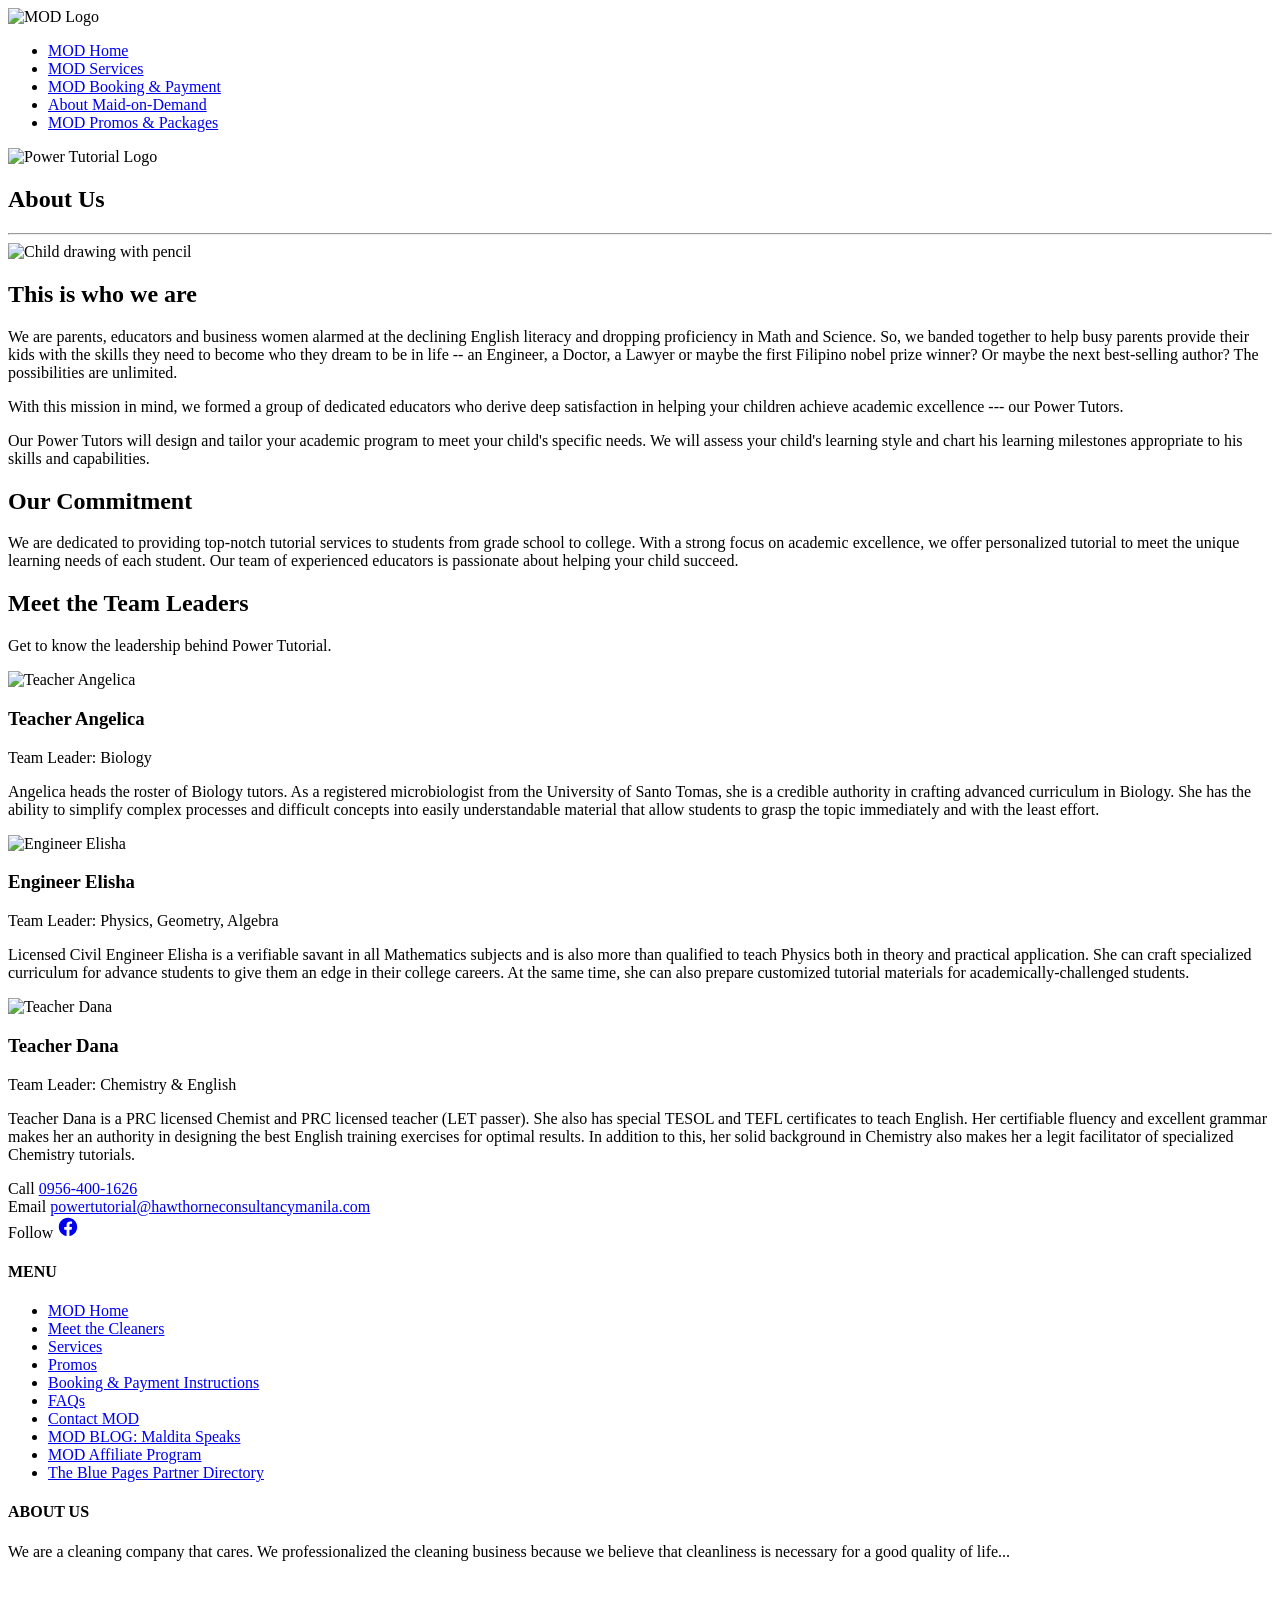
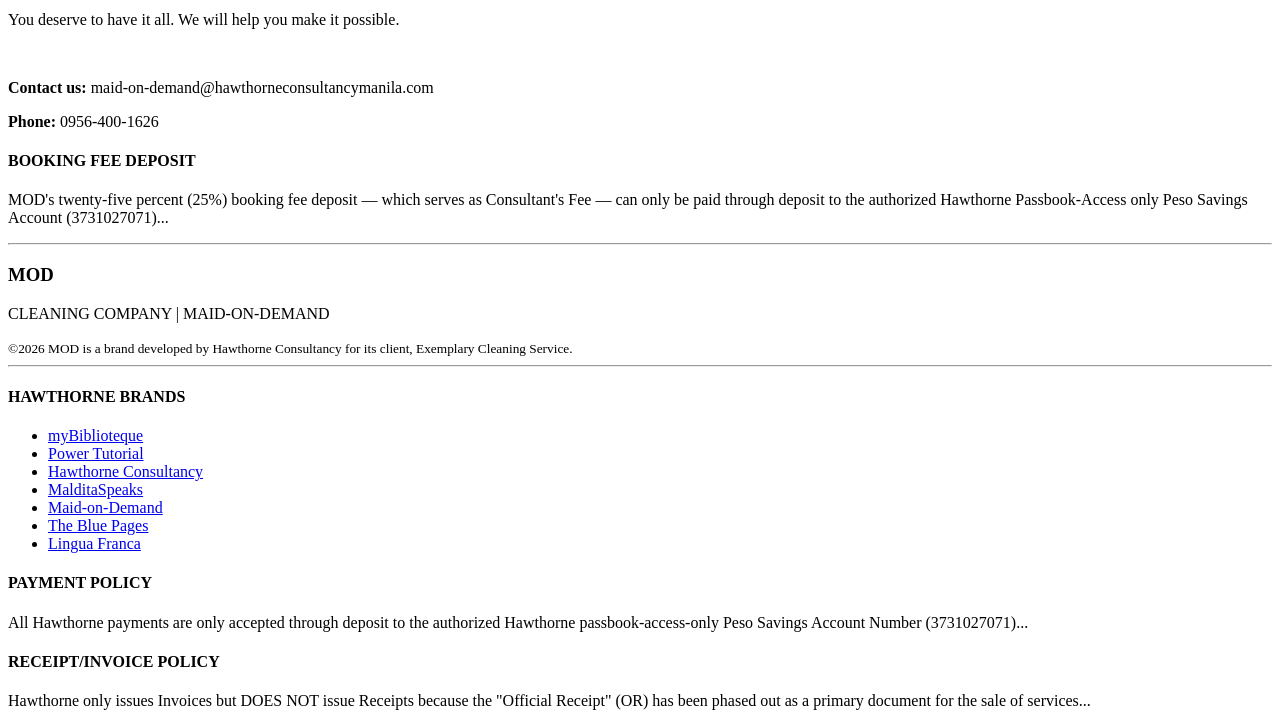
==== about.html @ 15e70e16 "Add files via upload" ====
<!DOCTYPE html>
<html lang="en">
<head>
    <meta charset="UTF-8">
    <meta name="viewport" content="width=device-width, initial-scale=1.0">
    <title>About Us - Power Tutorial</title>
    
    <!-- Link external stylesheet -->
    <link rel="stylesheet" href="styles.css">
</head>
<body>

    <!-- Header Placeholder -->
    <div id="header-placeholder"></div>

    <main class="main-content">

        <!-- ==========================================
             SECTION 1 (About1.jpg) - About Us & Our Commitment
        =========================================== -->
        <section class="section-about1">
            <div class="container">
                <!-- Small Logo Icon & Section Heading -->
                <div class="text-center header-brand">
                    <img src="images/small-logo-icon.png" alt="Power Tutorial Logo" class="brand-icon">
                    <h1 class="page-title text-teal">About Us</h1>
                    <hr class="divider-line">
                </div>

                <div class="flex-2-col about-intro">
                    <!-- Left Column: Image -->
                    <div class="about-img-wrap">
                        <img src="images/about-child-drawing.jpg" alt="Child drawing with pencil" class="img-responsive">
                    </div>

                    <!-- Right Column: Text Content -->
                    <div class="about-text-content">
                        <h2 class="sub-heading text-teal">This is who we are</h2>
                        <p class="body-text">
                            We are parents, educators and business women alarmed at the declining English literacy and dropping proficiency in Math and Science. So, we banded together to help busy parents provide their kids with the skills they need to become who they dream to be in life -- an Engineer, a Doctor, a Lawyer or maybe the first Filipino nobel prize winner? Or maybe the next best-selling author? The possibilities are unlimited.
                        </p>
                        <p class="body-text">
                            With this mission in mind, we formed a group of dedicated educators who derive deep satisfaction in helping your children achieve academic excellence --- our Power Tutors.
                        </p>
                        <p class="body-text">
                            Our Power Tutors will design and tailor your academic program to meet your child's specific needs. We will assess your child's learning style and chart his learning milestones appropriate to his skills and capabilities.
                        </p>

                        <h2 class="sub-heading text-teal mt-large">Our Commitment</h2>
                        <p class="body-text">
                            We are dedicated to providing top-notch tutorial services to students from grade school to college. With a strong focus on academic excellence, we offer personalized tutorial to meet the unique learning needs of each student. Our team of experienced educators is passionate about helping your child succeed.
                        </p>
                    </div>
                </div>
            </div>
        </section>


        <!-- ==========================================
             SECTION 2 (About2.jpg) - Meet the Team Leaders
        =========================================== -->
        <section class="section-about2">
            <div class="container text-center">
                <h2 class="team-title text-teal italic-heading">Meet the Team Leaders</h2>
                <div class="short-line"></div>
                <p class="team-subtitle">Get to know the leadership behind Power Tutorial.</p>

                <div class="grid-3-col team-grid">
                    
                    <!-- Team Member 1: Angelica -->
                    <div class="team-card">
                        <div class="member-photo-wrap">
                            <img src="images/teacher-angelica.jpg" alt="Teacher Angelica" class="img-responsive gray-portrait">
                        </div>
                        <div class="card-body-green">
                            <h3 class="member-name text-teal">Teacher Angelica</h3>
                            <p class="member-role text-teal">Team Leader: Biology</p>
                            <p class="member-bio">
                                Angelica heads the roster of Biology tutors. As a registered microbiologist from the University of Santo Tomas, she is a credible authority in crafting advanced curriculum in Biology. She has the ability to simplify complex processes and difficult concepts into easily understandable material that allow students to grasp the topic immediately and with the least effort.
                            </p>
                        </div>
                    </div>

                    <!-- Team Member 2: Elisha -->
                    <div class="team-card">
                        <div class="member-photo-wrap">
                            <img src="images/engineer-elisha.jpg" alt="Engineer Elisha" class="img-responsive gray-portrait">
                        </div>
                        <div class="card-body-green">
                            <h3 class="member-name text-teal">Engineer Elisha</h3>
                            <p class="member-role text-teal">Team Leader: Physics, Geometry, Algebra</p>
                            <p class="member-bio">
                                Licensed Civil Engineer Elisha is a verifiable savant in all Mathematics subjects and is also more than qualified to teach Physics both in theory and practical application. She can craft specialized curriculum for advance students to give them an edge in their college careers. At the same time, she can also prepare customized tutorial materials for academically-challenged students.
                            </p>
                        </div>
                    </div>

                    <!-- Team Member 3: Dana -->
                    <div class="team-card">
                        <div class="member-photo-wrap">
                            <img src="images/teacher-dana.jpg" alt="Teacher Dana" class="img-responsive gray-portrait">
                        </div>
                        <div class="card-body-green">
                            <h3 class="member-name text-teal">Teacher Dana</h3>
                            <p class="member-role text-teal">Team Leader: Chemistry & English</p>
                            <p class="member-bio">
                                Teacher Dana is a PRC licensed Chemist and PRC licensed teacher (LET passer). She also has special TESOL and TEFL certificates to teach English. Her certifiable fluency and excellent grammar makes her an authority in designing the best English training exercises for optimal results. In addition to this, her solid background in Chemistry also makes her a legit facilitator of specialized Chemistry tutorials.
                            </p>
                        </div>
                    </div>

                </div>
            </div>
        </section>


        <!-- ==========================================
             SECTION 3 (About3.jpg) - Contact Bar
        =========================================== -->
        <section class="section-about3" style="background-image: url('images/bg-desk-flatlay.jpg');">
            <div class="container flex-center">
                <div class="contact-card-white">
                    <div class="contact-col">
                        <span class="contact-label">Call</span>
                        <a href="tel:09564001626" class="contact-value">0956-400-1626</a>
                    </div>
                    
                    <div class="contact-col">
                        <span class="contact-label">Email</span>
                        <a href="mailto:powertutorial@hawthorneconsultancymanila.com" class="contact-value">powertutorial@hawthorneconsultancymanila.com</a>
                    </div>
                    
                    <div class="contact-col">
                        <span class="contact-label">Follow</span>
                        <a href="https://facebook.com" target="_blank" rel="noopener noreferrer" class="social-icon-btn" aria-label="Facebook">
                            <svg class="facebook-icon" viewBox="0 0 24 24" width="22" height="22" fill="currentColor">
                                <path d="M12 2C6.477 2 2 6.477 2 12c0 4.991 3.657 9.128 8.438 9.878v-6.987h-2.54V12h2.54V9.797c0-2.506 1.492-3.89 3.777-3.89 1.094 0 2.238.195 2.238.195v2.46h-1.26c-1.243 0-1.63.771-1.63 1.562V12h2.773l-.443 2.89h-2.33v6.988C18.343 21.128 22 16.991 22 12c0-5.523-4.477-10-10-10z"/>
                            </svg>
                        </a>
                    </div>
                </div>
            </div>
        </section>

    </main>

    <!-- Footer Placeholder -->
    <div id="footer-placeholder"></div>

    <!-- Dynamic Loader Script -->
    <script src="include.js"></script>
</body>
</html>
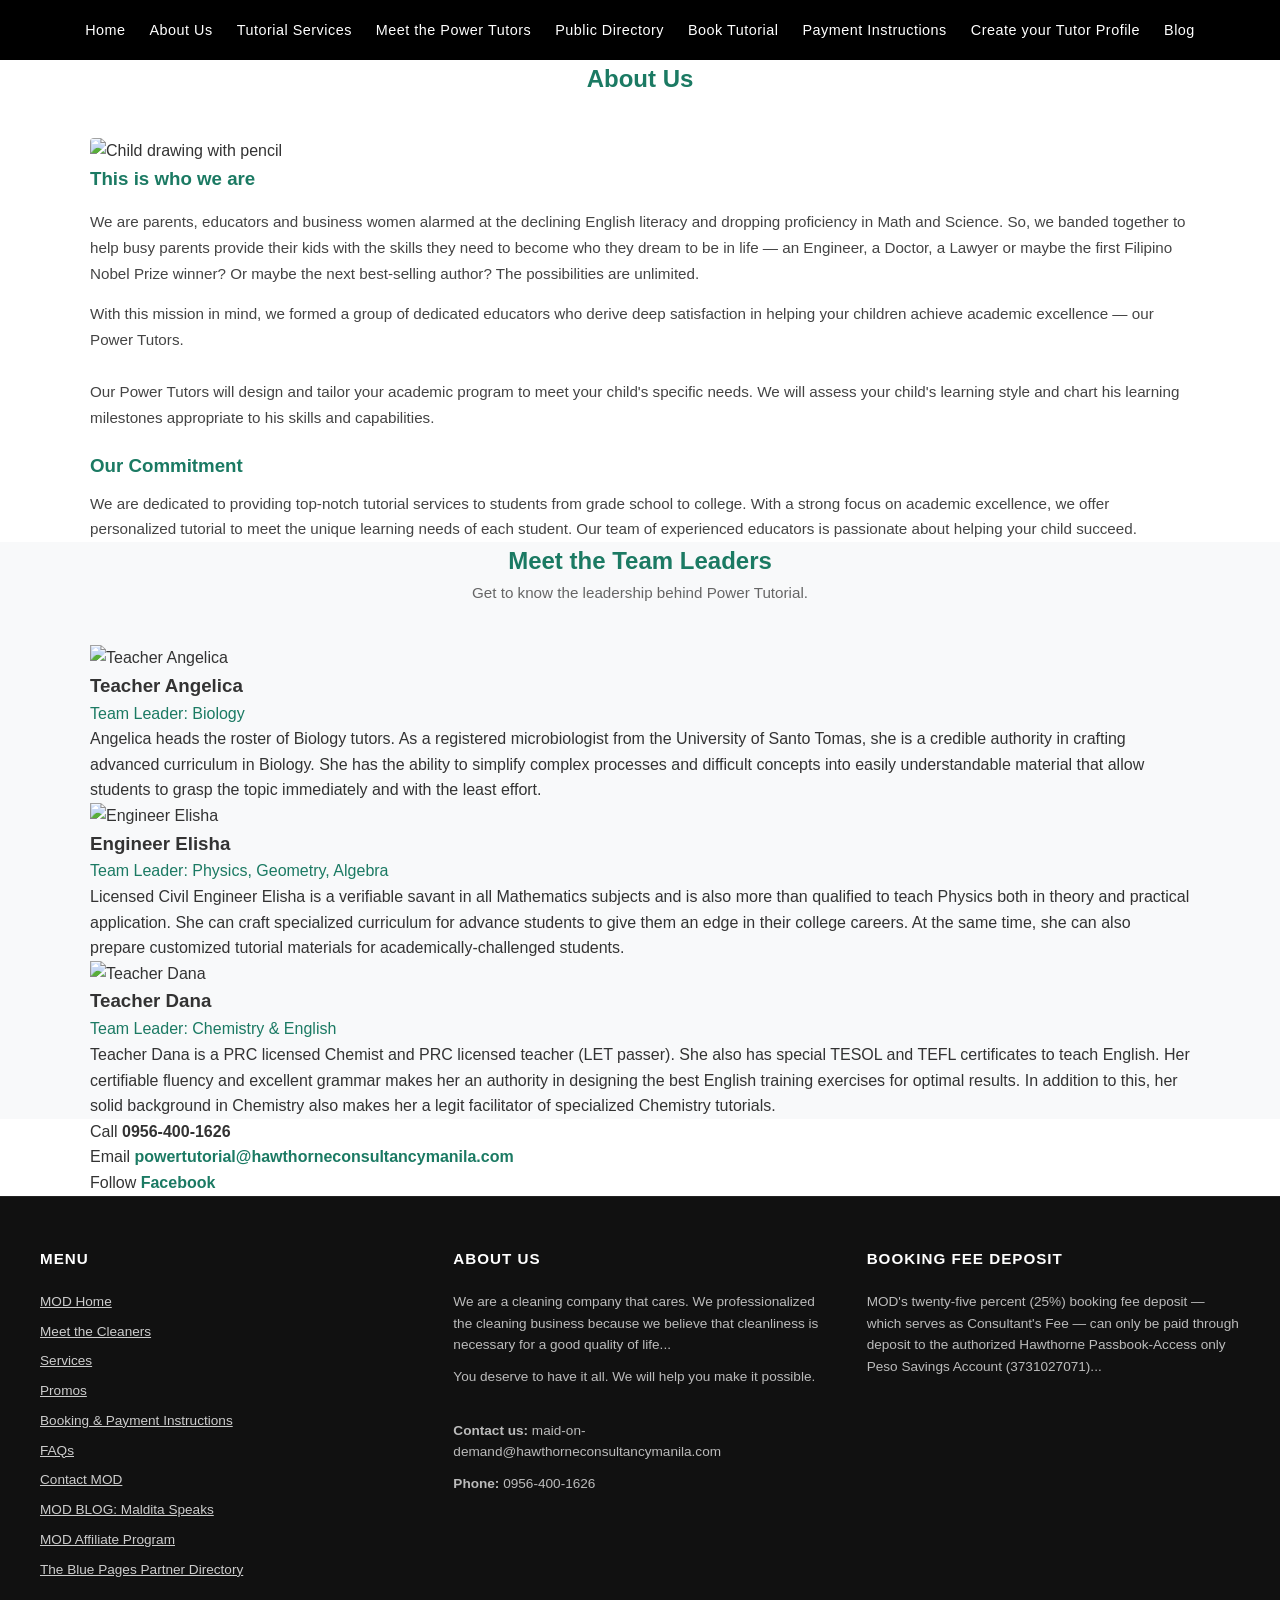
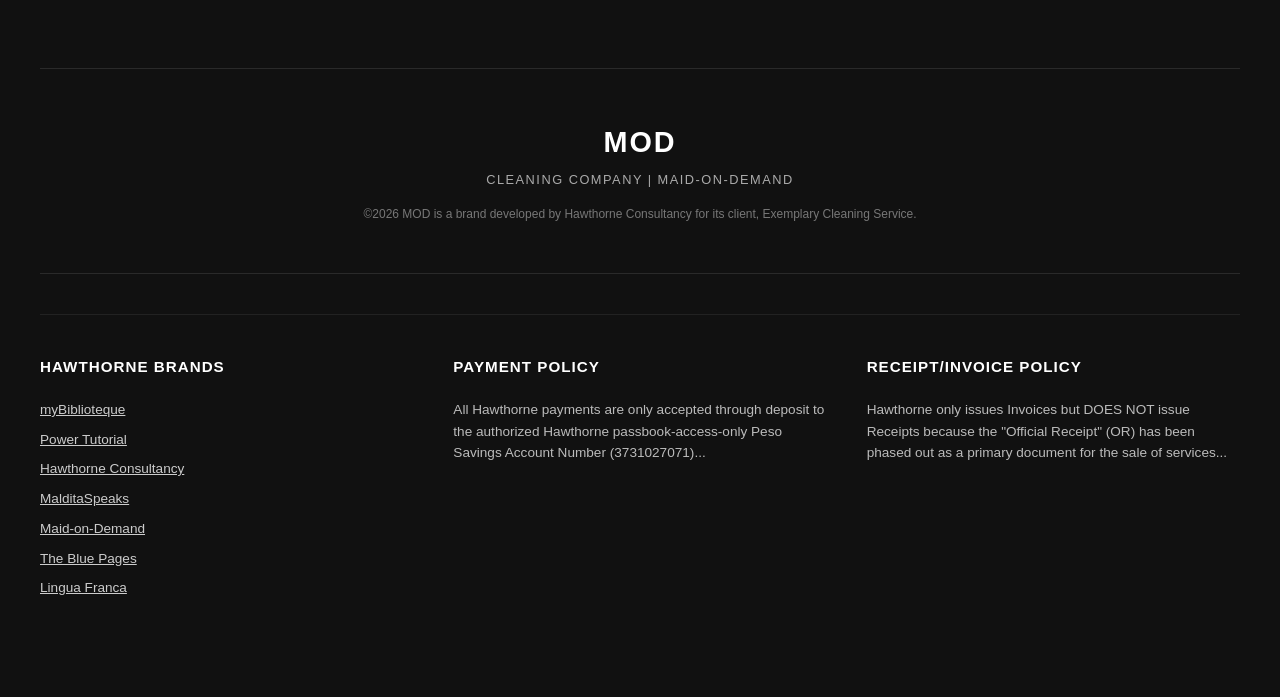
==== commit da3e0e88: "Update about.html" ====
--- a/about.html
+++ b/about.html
@@ -5,7 +5,7 @@
     <meta name="viewport" content="width=device-width, initial-scale=1.0">
     <title>About Us - Power Tutorial</title>
     
-    <!-- Link external stylesheet -->
+    <!-- Link External Stylesheet -->
     <link rel="stylesheet" href="styles.css">
 </head>
 <body>
@@ -16,38 +16,31 @@
     <main class="main-content">
 
         <!-- ==========================================
-             SECTION 1 (About1.jpg) - About Us & Our Commitment
+             SECTION 1: ABOUT US HERO (Split View)
         =========================================== -->
         <section class="section-about1">
             <div class="container">
-                <!-- Small Logo Icon & Section Heading -->
-                <div class="text-center header-brand">
-                    <img src="images/small-logo-icon.png" alt="Power Tutorial Logo" class="brand-icon">
+                <div class="text-center" style="margin-bottom: 40px;">
                     <h1 class="page-title text-teal">About Us</h1>
-                    <hr class="divider-line">
+                    <div class="short-accent-line"></div>
                 </div>
 
-                <div class="flex-2-col about-intro">
-                    <!-- Left Column: Image -->
-                    <div class="about-img-wrap">
-                        <img src="images/about-child-drawing.jpg" alt="Child drawing with pencil" class="img-responsive">
+                <div class="flex-2-col">
+                    <div style="flex: 1;">
+                        <img src="images/about-child-drawing.jpg" alt="Child drawing with pencil" class="img-responsive" style="border-radius: 4px;">
                     </div>
-
-                    <!-- Right Column: Text Content -->
-                    <div class="about-text-content">
-                        <h2 class="sub-heading text-teal">This is who we are</h2>
-                        <p class="body-text">
-                            We are parents, educators and business women alarmed at the declining English literacy and dropping proficiency in Math and Science. So, we banded together to help busy parents provide their kids with the skills they need to become who they dream to be in life -- an Engineer, a Doctor, a Lawyer or maybe the first Filipino nobel prize winner? Or maybe the next best-selling author? The possibilities are unlimited.
+                    <div style="flex: 1.2;">
+                        <h3 class="text-teal" style="margin-bottom: 15px;">This is who we are</h3>
+                        <p style="font-size: 0.95rem; line-height: 1.7; color: #444; margin-bottom: 15px;">
+                            We are parents, educators and business women alarmed at the declining English literacy and dropping proficiency in Math and Science. So, we banded together to help busy parents provide their kids with the skills they need to become who they dream to be in life — an Engineer, a Doctor, a Lawyer or maybe the first Filipino Nobel Prize winner? Or maybe the next best-selling author? The possibilities are unlimited.
                         </p>
-                        <p class="body-text">
-                            With this mission in mind, we formed a group of dedicated educators who derive deep satisfaction in helping your children achieve academic excellence --- our Power Tutors.
-                        </p>
-                        <p class="body-text">
+                        <p style="font-size: 0.95rem; line-height: 1.7; color: #444; margin-bottom: 20px;">
+                            With this mission in mind, we formed a group of dedicated educators who derive deep satisfaction in helping your children achieve academic excellence — our Power Tutors.<br><br>
                             Our Power Tutors will design and tailor your academic program to meet your child's specific needs. We will assess your child's learning style and chart his learning milestones appropriate to his skills and capabilities.
                         </p>
 
-                        <h2 class="sub-heading text-teal mt-large">Our Commitment</h2>
-                        <p class="body-text">
+                        <h3 class="text-teal" style="margin-bottom: 10px;">Our Commitment</h3>
+                        <p style="font-size: 0.95rem; line-height: 1.7; color: #444;">
                             We are dedicated to providing top-notch tutorial services to students from grade school to college. With a strong focus on academic excellence, we offer personalized tutorial to meet the unique learning needs of each student. Our team of experienced educators is passionate about helping your child succeed.
                         </p>
                     </div>
@@ -55,25 +48,26 @@
             </div>
         </section>
 
+        <!-- ==========================================
+             SECTION 2: MEET THE TEAM LEADERS (3 Columns)
+        =========================================== -->
+        <section class="section-about2" style="background-color: var(--bg-light-gray);">
+            <div class="container">
+                <div class="text-center" style="margin-bottom: 40px;">
+                    <h2 class="section-title text-teal">Meet the Team Leaders</h2>
+                    <p style="color: var(--text-muted); font-size: 0.95rem;">Get to know the leadership behind Power Tutorial.</p>
+                    <div class="short-accent-line"></div>
+                </div>
 
-        <!-- ==========================================
-             SECTION 2 (About2.jpg) - Meet the Team Leaders
-        =========================================== -->
-        <section class="section-about2">
-            <div class="container text-center">
-                <h2 class="team-title text-teal italic-heading">Meet the Team Leaders</h2>
-                <div class="short-line"></div>
-                <p class="team-subtitle">Get to know the leadership behind Power Tutorial.</p>
+                <div class="grid-3-col">
 
-                <div class="grid-3-col team-grid">
-                    
-                    <!-- Team Member 1: Angelica -->
+                    <!-- Leader 1: Angelica -->
                     <div class="team-card">
                         <div class="member-photo-wrap">
-                            <img src="images/teacher-angelica.jpg" alt="Teacher Angelica" class="img-responsive gray-portrait">
+                            <img src="images/leader-angelica.jpg" alt="Teacher Angelica" class="img-responsive gray-portrait">
                         </div>
                         <div class="card-body-green">
-                            <h3 class="member-name text-teal">Teacher Angelica</h3>
+                            <h3 class="member-name">Teacher Angelica</h3>
                             <p class="member-role text-teal">Team Leader: Biology</p>
                             <p class="member-bio">
                                 Angelica heads the roster of Biology tutors. As a registered microbiologist from the University of Santo Tomas, she is a credible authority in crafting advanced curriculum in Biology. She has the ability to simplify complex processes and difficult concepts into easily understandable material that allow students to grasp the topic immediately and with the least effort.
@@ -81,13 +75,13 @@
                         </div>
                     </div>
 
-                    <!-- Team Member 2: Elisha -->
+                    <!-- Leader 2: Elisha -->
                     <div class="team-card">
                         <div class="member-photo-wrap">
-                            <img src="images/engineer-elisha.jpg" alt="Engineer Elisha" class="img-responsive gray-portrait">
+                            <img src="images/leader-elisha.jpg" alt="Engineer Elisha" class="img-responsive gray-portrait">
                         </div>
                         <div class="card-body-green">
-                            <h3 class="member-name text-teal">Engineer Elisha</h3>
+                            <h3 class="member-name">Engineer Elisha</h3>
                             <p class="member-role text-teal">Team Leader: Physics, Geometry, Algebra</p>
                             <p class="member-bio">
                                 Licensed Civil Engineer Elisha is a verifiable savant in all Mathematics subjects and is also more than qualified to teach Physics both in theory and practical application. She can craft specialized curriculum for advance students to give them an edge in their college careers. At the same time, she can also prepare customized tutorial materials for academically-challenged students.
@@ -95,13 +89,13 @@
                         </div>
                     </div>
 
-                    <!-- Team Member 3: Dana -->
+                    <!-- Leader 3: Dana -->
                     <div class="team-card">
                         <div class="member-photo-wrap">
-                            <img src="images/teacher-dana.jpg" alt="Teacher Dana" class="img-responsive gray-portrait">
+                            <img src="images/leader-dana.jpg" alt="Teacher Dana" class="img-responsive gray-portrait">
                         </div>
                         <div class="card-body-green">
-                            <h3 class="member-name text-teal">Teacher Dana</h3>
+                            <h3 class="member-name">Teacher Dana</h3>
                             <p class="member-role text-teal">Team Leader: Chemistry & English</p>
                             <p class="member-bio">
                                 Teacher Dana is a PRC licensed Chemist and PRC licensed teacher (LET passer). She also has special TESOL and TEFL certificates to teach English. Her certifiable fluency and excellent grammar makes her an authority in designing the best English training exercises for optimal results. In addition to this, her solid background in Chemistry also makes her a legit facilitator of specialized Chemistry tutorials.
@@ -113,30 +107,23 @@
             </div>
         </section>
 
-
         <!-- ==========================================
-             SECTION 3 (About3.jpg) - Contact Bar
+             SECTION 3: CONTACT FLATLAY CARD
         =========================================== -->
-        <section class="section-about3" style="background-image: url('images/bg-desk-flatlay.jpg');">
+        <section class="section-about3" style="background-image: url('images/bg-flatlay-desk.jpg');">
             <div class="container flex-center">
                 <div class="contact-card-white">
                     <div class="contact-col">
                         <span class="contact-label">Call</span>
-                        <a href="tel:09564001626" class="contact-value">0956-400-1626</a>
+                        <span class="contact-value font-bold">0956-400-1626</span>
                     </div>
-                    
                     <div class="contact-col">
                         <span class="contact-label">Email</span>
-                        <a href="mailto:powertutorial@hawthorneconsultancymanila.com" class="contact-value">powertutorial@hawthorneconsultancymanila.com</a>
+                        <a href="mailto:powertutorial@hawthorneconsultancymanila.com" class="contact-value font-bold text-teal">powertutorial@hawthorneconsultancymanila.com</a>
                     </div>
-                    
                     <div class="contact-col">
                         <span class="contact-label">Follow</span>
-                        <a href="https://facebook.com" target="_blank" rel="noopener noreferrer" class="social-icon-btn" aria-label="Facebook">
-                            <svg class="facebook-icon" viewBox="0 0 24 24" width="22" height="22" fill="currentColor">
-                                <path d="M12 2C6.477 2 2 6.477 2 12c0 4.991 3.657 9.128 8.438 9.878v-6.987h-2.54V12h2.54V9.797c0-2.506 1.492-3.89 3.777-3.89 1.094 0 2.238.195 2.238.195v2.46h-1.26c-1.243 0-1.63.771-1.63 1.562V12h2.773l-.443 2.89h-2.33v6.988C18.343 21.128 22 16.991 22 12c0-5.523-4.477-10-10-10z"/>
-                            </svg>
-                        </a>
+                        <a href="#" class="contact-value font-bold text-teal">Facebook</a>
                     </div>
                 </div>
             </div>
@@ -150,4 +137,4 @@
     <!-- Dynamic Loader Script -->
     <script src="include.js"></script>
 </body>
-</html>+</html>
--- a/styles.css
+++ b/styles.css
@@ -0,0 +1,249 @@
+/* ==========================================================================
+   POWER TUTORIAL - GLOBAL STYLESHEET (styles.css)
+   ========================================================================== */
+
+/* --------------------------------------------------------------------------
+   1. CSS VARIABLES & COLOR PALETTE
+   -------------------------------------------------------------------------- */
+:root {
+  /* Brand Colors */
+  --primary-teal: #1b7a63;       /* Main teal/green headings */
+  --primary-green: #007a52;      /* Deep green buttons & badges */
+  --light-mint: #e8f4f0;         /* Soft mint card background */
+  --dark-navy: #2d3b55;          /* News dark card background */
+  --text-dark: #333333;          /* Main body text color */
+  --text-muted: #666666;         /* Subtitles & minor text */
+  --text-light: #ffffff;         /* White text */
+  --bg-light-gray: #f8f9fa;      /* Page background neutral */
+  --border-light: #e0e0e0;       /* Divider line color */
+
+  /* Header & Footer Colors */
+  --header-bg: #000000;          /* Black top navigation bar */
+  --footer-bg: #111111;          /* Dark black footer background */
+  --footer-border: #222222;      /* Footer subtle borders */
+
+  /* Fonts */
+  --font-family-base: -apple-system, BlinkMacSystemFont, "Segoe UI", Roboto, Helvetica, Arial, sans-serif;
+  
+  /* Layout Spacing */
+  --container-max-width: 1140px;
+  --section-padding: 60px 20px;
+}
+
+/* --------------------------------------------------------------------------
+   2. GLOBAL RESETS & BASE STYLES
+   -------------------------------------------------------------------------- */
+* {
+  box-sizing: border-box;
+  margin: 0;
+  padding: 0;
+}
+
+html {
+  scroll-behavior: smooth;
+  font-size: 16px;
+}
+
+body {
+  font-family: var(--font-family-base);
+  color: var(--text-dark);
+  background-color: #ffffff;
+  line-height: 1.6;
+  -webkit-font-smoothing: antialiased;
+}
+
+img {
+  max-width: 100%;
+  height: auto;
+  display: block;
+}
+
+a {
+  text-decoration: none;
+  color: inherit;
+  transition: all 0.25s ease-in-out;
+}
+
+/* --------------------------------------------------------------------------
+   3. HEADER STYLES (Black Top Navigation & Overlapping Logo)
+   -------------------------------------------------------------------------- */
+.site-header {
+  background-color: var(--header-bg);
+  color: var(--text-light);
+  position: relative;
+  z-index: 1000;
+  width: 100%;
+  height: 60px;
+}
+
+.header-container {
+  max-width: var(--container-max-width);
+  margin: 0 auto;
+  padding: 0 20px;
+  display: flex;
+  align-items: center;
+  justify-content: space-between;
+  height: 100%;
+  position: relative;
+}
+
+/* Overlapping Logo Box */
+.header-logo-wrap {
+  position: absolute;
+  left: 20px;
+  top: 0;
+  background-color: #000000;
+  padding: 15px 20px 20px 20px;
+  z-index: 1001;
+  box-shadow: 0 4px 10px rgba(0, 0, 0, 0.3);
+}
+
+.header-logo-wrap img {
+  height: 60px;
+  width: auto;
+  display: block;
+}
+
+/* Header Navigation Links */
+.header-nav {
+  display: flex;
+  align-items: center;
+  gap: 30px;
+  margin-left: auto;
+}
+
+.header-nav a {
+  color: #ffffff;
+  font-size: 0.9rem;
+  font-weight: 400;
+  letter-spacing: 0.5px;
+  text-transform: capitalize;
+  padding: 18px 0;
+}
+
+.header-nav a:hover,
+.header-nav a.active {
+  opacity: 0.8;
+  border-bottom: 2px solid #ffffff;
+}
+
+/* Mobile Nav Toggle */
+.nav-toggle {
+  display: none;
+  background: none;
+  border: none;
+  color: #ffffff;
+  font-size: 1.5rem;
+  cursor: pointer;
+}
+
+/* --------------------------------------------------------------------------
+   4. FOOTER STYLES (Black Footer Theme)
+   -------------------------------------------------------------------------- */
+.site-footer {
+  background-color: var(--footer-bg);
+  color: #cccccc;
+  font-size: 0.85rem;
+  line-height: 1.6;
+  padding-top: 50px;
+  border-top: 1px solid var(--footer-border);
+}
+
+.footer-top-grid {
+  display: grid;
+  grid-template-columns: 1fr;
+  gap: 40px;
+  padding-bottom: 40px;
+}
+
+.footer-col h4 {
+  color: #ffffff;
+  font-size: 0.95rem;
+  font-weight: 600;
+  letter-spacing: 1px;
+  text-transform: uppercase;
+  margin-bottom: 20px;
+}
+
+.footer-col ul {
+  list-style: none;
+}
+
+.footer-col ul li {
+  margin-bottom: 10px;
+}
+
+.footer-col ul li a {
+  color: #aaaaaa;
+  text-decoration: underline;
+}
+
+.footer-col ul li a:hover {
+  color: #ffffff;
+}
+
+.footer-social-icons {
+  display: flex;
+  gap: 15px;
+  margin: 20px 0;
+}
+
+.footer-social-icons a {
+  color: #ffffff;
+  font-size: 1.1rem;
+}
+
+.footer-contact-info p {
+  margin-bottom: 8px;
+  color: #bbbbbb;
+}
+
+.footer-brand-divider {
+  border-top: 1px solid var(--footer-border);
+  padding: 30px 0;
+  text-align: center;
+}
+
+.footer-brand-logo {
+  max-width: 140px;
+  margin: 0 auto 10px;
+}
+
+.footer-bottom-grid {
+  border-top: 1px solid var(--footer-border);
+  padding: 40px 0;
+  display: grid;
+  grid-template-columns: 1fr;
+  gap: 30px;
+}
+
+.footer-copyright {
+  border-top: 1px solid var(--footer-border);
+  padding: 20px 0;
+  text-align: center;
+  font-size: 0.75rem;
+  color: #777777;
+}
+
+/* --------------------------------------------------------------------------
+   5. LAYOUT CONTAINERS & GRID SYSTEM
+   -------------------------------------------------------------------------- */
+.container {
+  width: 100%;
+  max-width: var(--container-max-width);
+  margin: 0 auto;
+  padding: 0 20px;
+}
+
+.main-content {
+  width: 100%;
+}
+
+.text-center { text-align: center; }
+.text-teal { color: var(--primary-teal); }
+.font-bold { font-weight: bold; }
+.mt-large { margin-top: 30px; }
+.max-w-700 { max-width: 700px; margin-left: auto; margin-right: auto; }
+
+/* Flex Utility */
+.flex-2-col {
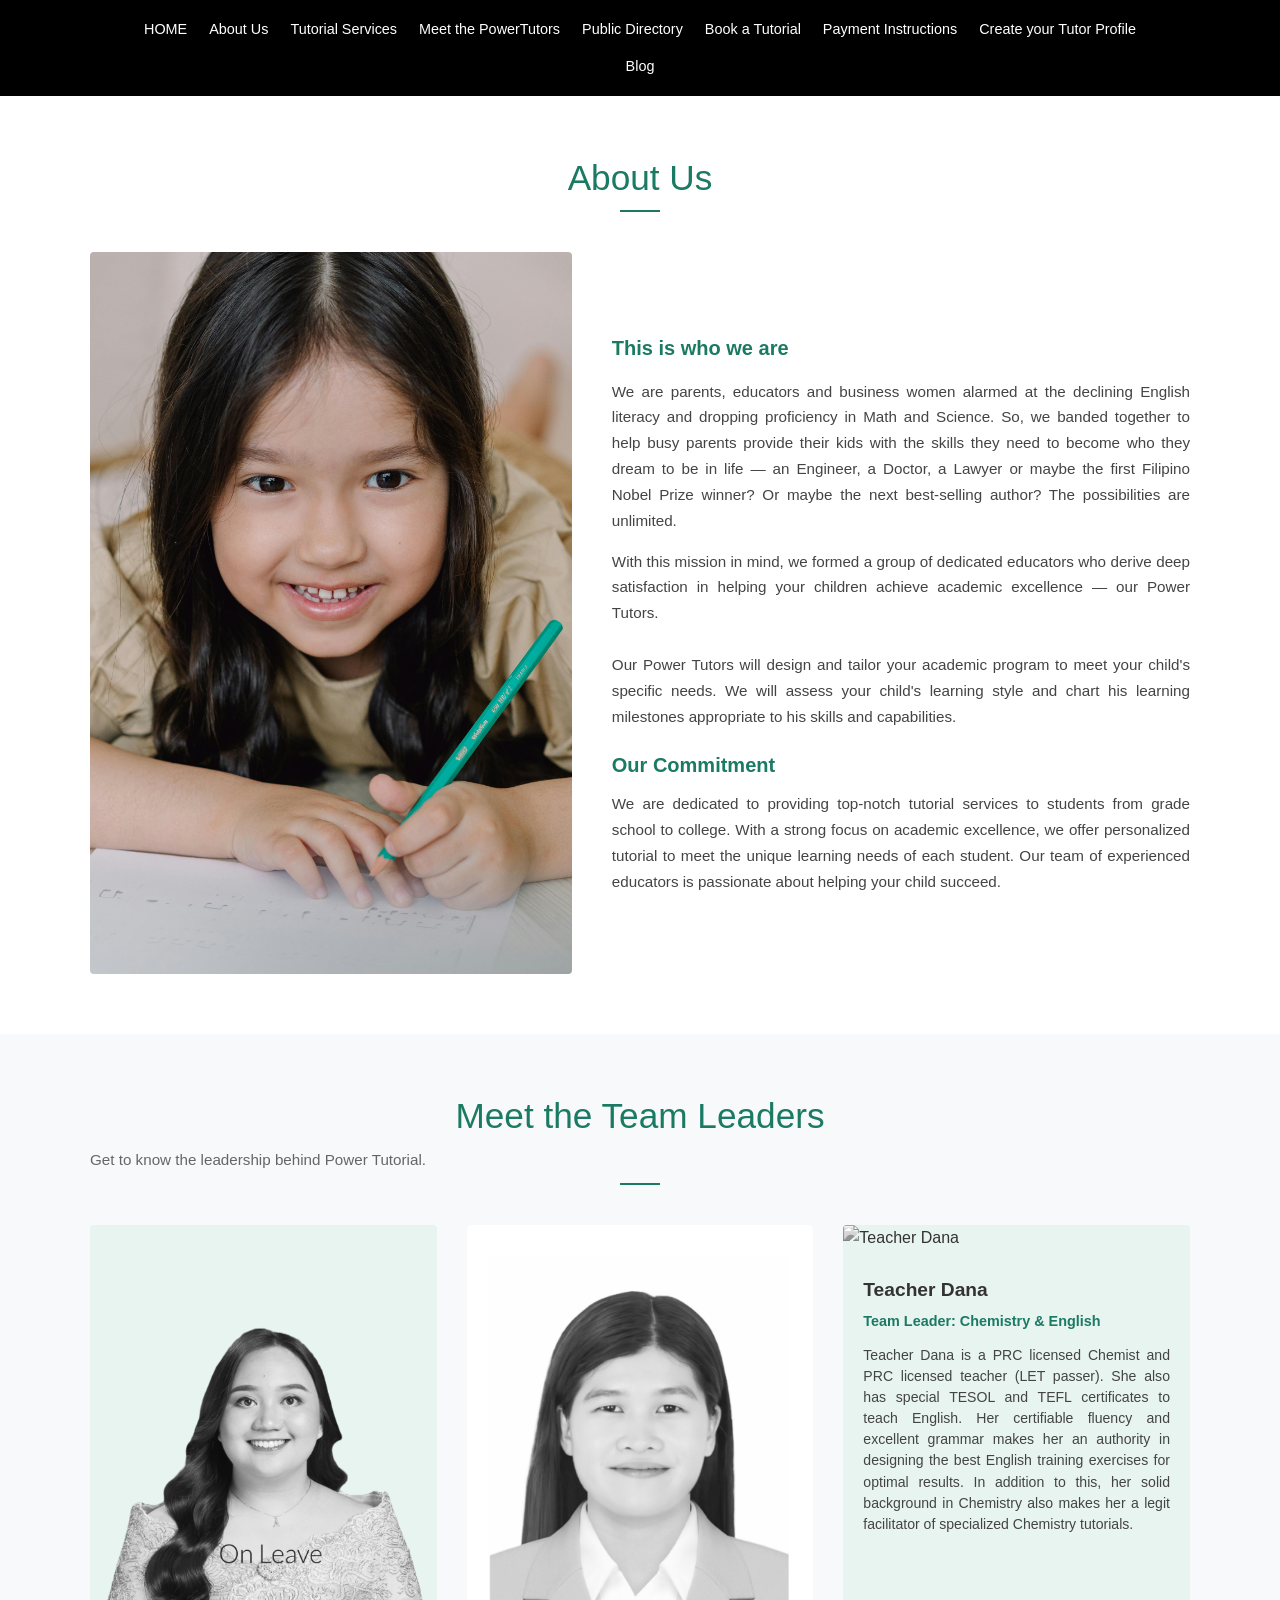
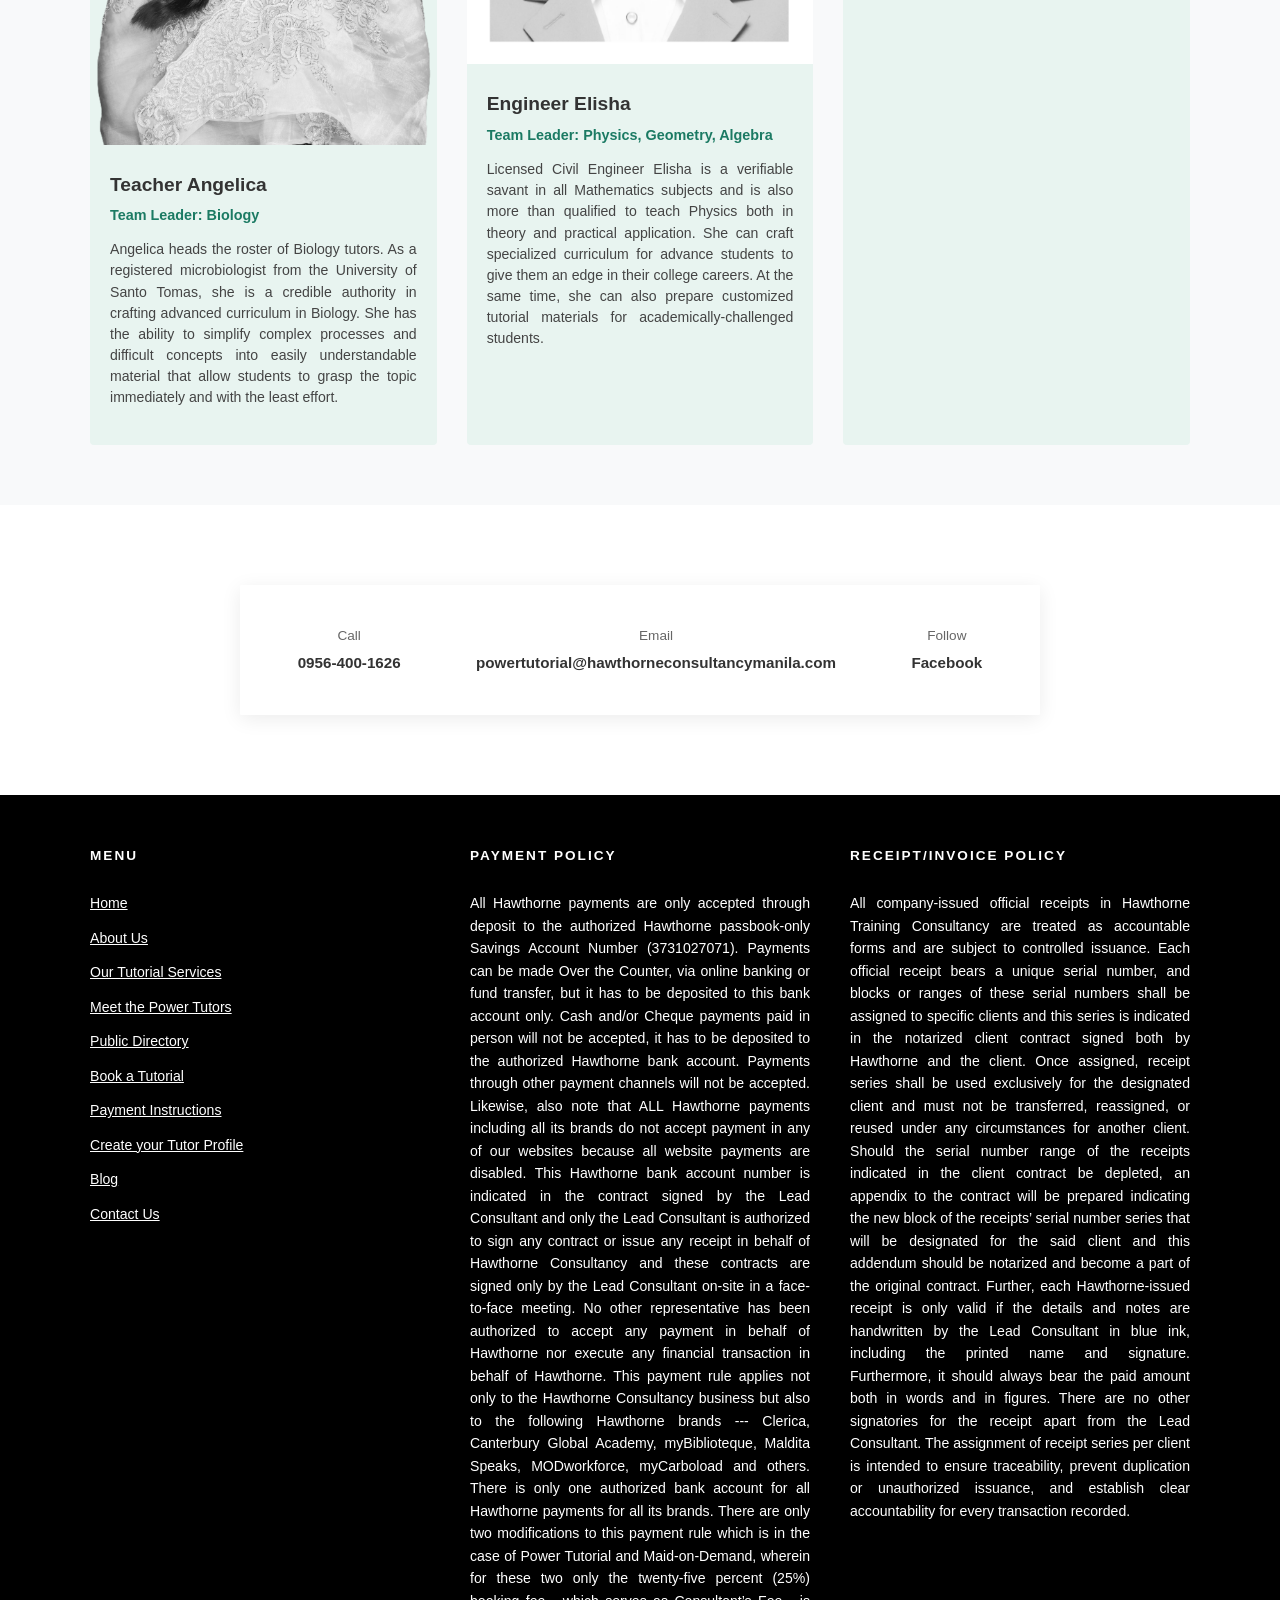
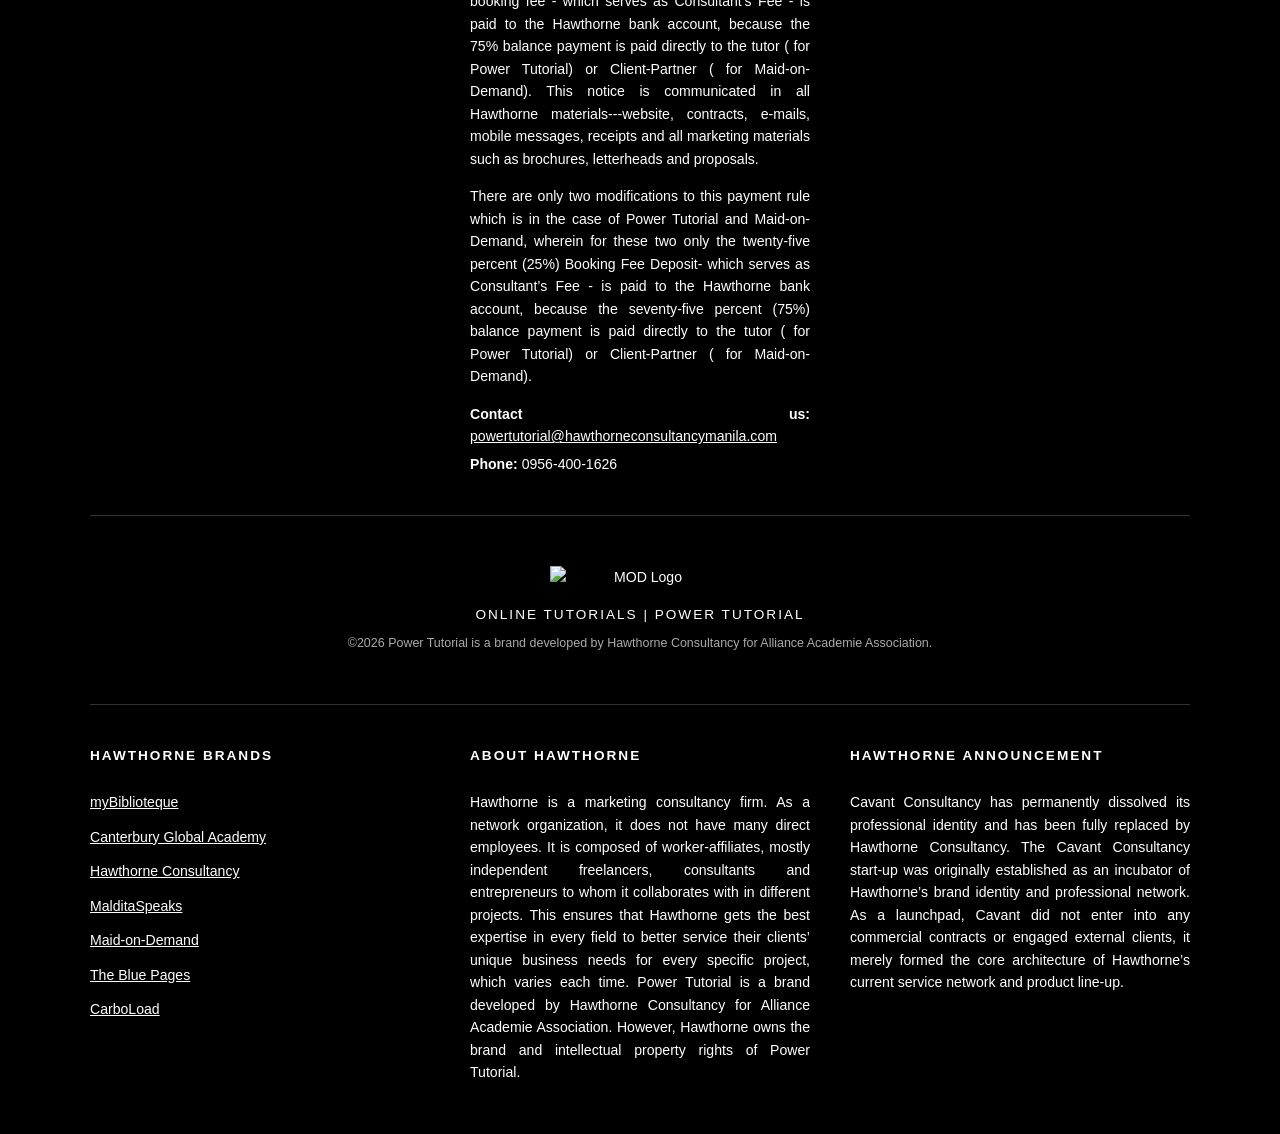
==== commit 6e82664c: "Update about.html" ====
--- a/about.html
+++ b/about.html
@@ -27,7 +27,7 @@
 
                 <div class="flex-2-col">
                     <div style="flex: 1;">
-                        <img src="images/about-child-drawing.jpg" alt="Child drawing with pencil" class="img-responsive" style="border-radius: 4px;">
+                        <img src="images/studying-girl.jpg" alt="Child drawing with pencil" class="img-responsive" style="border-radius: 4px;">
                     </div>
                     <div style="flex: 1.2;">
                         <h3 class="text-teal" style="margin-bottom: 15px;">This is who we are</h3>
@@ -64,7 +64,7 @@
                     <!-- Leader 1: Angelica -->
                     <div class="team-card">
                         <div class="member-photo-wrap">
-                            <img src="images/leader-angelica.jpg" alt="Teacher Angelica" class="img-responsive gray-portrait">
+                            <img src="images/teacher-angelica.png" alt="Teacher Angelica" class="img-responsive gray-portrait">
                         </div>
                         <div class="card-body-green">
                             <h3 class="member-name">Teacher Angelica</h3>
@@ -78,7 +78,7 @@
                     <!-- Leader 2: Elisha -->
                     <div class="team-card">
                         <div class="member-photo-wrap">
-                            <img src="images/leader-elisha.jpg" alt="Engineer Elisha" class="img-responsive gray-portrait">
+                            <img src="images/teacher-elisha.jpg" alt="Engineer Elisha" class="img-responsive gray-portrait">
                         </div>
                         <div class="card-body-green">
                             <h3 class="member-name">Engineer Elisha</h3>
@@ -92,7 +92,7 @@
                     <!-- Leader 3: Dana -->
                     <div class="team-card">
                         <div class="member-photo-wrap">
-                            <img src="images/leader-dana.jpg" alt="Teacher Dana" class="img-responsive gray-portrait">
+                            <img src="images/teacher-danna.jpg" alt="Teacher Dana" class="img-responsive gray-portrait">
                         </div>
                         <div class="card-body-green">
                             <h3 class="member-name">Teacher Dana</h3>
--- a/styles.css
+++ b/styles.css
@@ -1,7 +1,6 @@
 /* ==========================================================================
    POWER TUTORIAL - GLOBAL STYLESHEET (styles.css)
    ========================================================================== */
-
 /* --------------------------------------------------------------------------
    1. CSS VARIABLES & COLOR PALETTE
    -------------------------------------------------------------------------- */
@@ -16,12 +15,6 @@
   --text-light: #ffffff;         /* White text */
   --bg-light-gray: #f8f9fa;      /* Page background neutral */
   --border-light: #e0e0e0;       /* Divider line color */
-
-  /* Header & Footer Colors */
-  --header-bg: #000000;          /* Black top navigation bar */
-  --footer-bg: #111111;          /* Dark black footer background */
-  --footer-border: #222222;      /* Footer subtle borders */
-
   /* Fonts */
   --font-family-base: -apple-system, BlinkMacSystemFont, "Segoe UI", Roboto, Helvetica, Arial, sans-serif;
   
@@ -29,7 +22,6 @@
   --container-max-width: 1140px;
   --section-padding: 60px 20px;
 }
-
 /* --------------------------------------------------------------------------
    2. GLOBAL RESETS & BASE STYLES
    -------------------------------------------------------------------------- */
@@ -38,12 +30,10 @@
   margin: 0;
   padding: 0;
 }
-
 html {
   scroll-behavior: smooth;
   font-size: 16px;
 }
-
 body {
   font-family: var(--font-family-base);
   color: var(--text-dark);
@@ -51,199 +41,515 @@
   line-height: 1.6;
   -webkit-font-smoothing: antialiased;
 }
-
-img {
+img,
+.img-responsive {
   max-width: 100%;
   height: auto;
   display: block;
 }
-
 a {
   text-decoration: none;
   color: inherit;
   transition: all 0.25s ease-in-out;
 }
-
-/* --------------------------------------------------------------------------
-   3. HEADER STYLES (Black Top Navigation & Overlapping Logo)
-   -------------------------------------------------------------------------- */
-.site-header {
-  background-color: var(--header-bg);
-  color: var(--text-light);
-  position: relative;
-  z-index: 1000;
-  width: 100%;
-  height: 60px;
-}
-
-.header-container {
+/* --------------------------------------------------------------------------
+   3. LAYOUT CONTAINERS & UTILITY CLASSES
+   -------------------------------------------------------------------------- */
+.container {
+  width: 100%;
   max-width: var(--container-max-width);
   margin: 0 auto;
   padding: 0 20px;
-  display: flex;
-  align-items: center;
-  justify-content: space-between;
-  height: 100%;
-  position: relative;
-}
-
-/* Overlapping Logo Box */
-.header-logo-wrap {
-  position: absolute;
-  left: 20px;
-  top: 0;
-  background-color: #000000;
-  padding: 15px 20px 20px 20px;
-  z-index: 1001;
-  box-shadow: 0 4px 10px rgba(0, 0, 0, 0.3);
-}
-
-.header-logo-wrap img {
-  height: 60px;
-  width: auto;
-  display: block;
-}
-
-/* Header Navigation Links */
-.header-nav {
-  display: flex;
-  align-items: center;
-  gap: 30px;
-  margin-left: auto;
-}
-
-.header-nav a {
-  color: #ffffff;
-  font-size: 0.9rem;
-  font-weight: 400;
-  letter-spacing: 0.5px;
-  text-transform: capitalize;
-  padding: 18px 0;
-}
-
-.header-nav a:hover,
-.header-nav a.active {
-  opacity: 0.8;
-  border-bottom: 2px solid #ffffff;
-}
-
-/* Mobile Nav Toggle */
-.nav-toggle {
-  display: none;
-  background: none;
-  border: none;
-  color: #ffffff;
-  font-size: 1.5rem;
-  cursor: pointer;
-}
-
-/* --------------------------------------------------------------------------
-   4. FOOTER STYLES (Black Footer Theme)
-   -------------------------------------------------------------------------- */
-.site-footer {
-  background-color: var(--footer-bg);
-  color: #cccccc;
-  font-size: 0.85rem;
-  line-height: 1.6;
-  padding-top: 50px;
-  border-top: 1px solid var(--footer-border);
-}
-
-.footer-top-grid {
-  display: grid;
-  grid-template-columns: 1fr;
-  gap: 40px;
-  padding-bottom: 40px;
-}
-
-.footer-col h4 {
-  color: #ffffff;
-  font-size: 0.95rem;
-  font-weight: 600;
-  letter-spacing: 1px;
-  text-transform: uppercase;
-  margin-bottom: 20px;
-}
-
-.footer-col ul {
-  list-style: none;
-}
-
-.footer-col ul li {
-  margin-bottom: 10px;
-}
-
-.footer-col ul li a {
-  color: #aaaaaa;
-  text-decoration: underline;
-}
-
-.footer-col ul li a:hover {
-  color: #ffffff;
-}
-
-.footer-social-icons {
-  display: flex;
-  gap: 15px;
-  margin: 20px 0;
-}
-
-.footer-social-icons a {
-  color: #ffffff;
-  font-size: 1.1rem;
-}
-
-.footer-contact-info p {
-  margin-bottom: 8px;
-  color: #bbbbbb;
-}
-
-.footer-brand-divider {
-  border-top: 1px solid var(--footer-border);
-  padding: 30px 0;
-  text-align: center;
-}
-
-.footer-brand-logo {
-  max-width: 140px;
-  margin: 0 auto 10px;
-}
-
-.footer-bottom-grid {
-  border-top: 1px solid var(--footer-border);
-  padding: 40px 0;
-  display: grid;
-  grid-template-columns: 1fr;
-  gap: 30px;
-}
-
-.footer-copyright {
-  border-top: 1px solid var(--footer-border);
-  padding: 20px 0;
-  text-align: center;
-  font-size: 0.75rem;
-  color: #777777;
-}
-
-/* --------------------------------------------------------------------------
-   5. LAYOUT CONTAINERS & GRID SYSTEM
-   -------------------------------------------------------------------------- */
-.container {
-  width: 100%;
-  max-width: var(--container-max-width);
-  margin: 0 auto;
-  padding: 0 20px;
-}
-
+}
 .main-content {
   width: 100%;
 }
-
 .text-center { text-align: center; }
+.text-left { text-align: left; }
 .text-teal { color: var(--primary-teal); }
 .font-bold { font-weight: bold; }
 .mt-large { margin-top: 30px; }
 .max-w-700 { max-width: 700px; margin-left: auto; margin-right: auto; }
-
-/* Flex Utility */
+/* Flex & Grid Utilities */
 .flex-2-col {
+  display: flex;
+  flex-direction: column;
+  gap: 40px;
+  align-items: center;
+}
+.flex-center {
+  display: flex;
+  justify-content: center;
+  align-items: center;
+}
+.grid-3-col {
+  display: grid;
+  grid-template-columns: 1fr;
+  gap: 30px;
+}
+.grid-2x2 {
+  display: grid;
+  grid-template-columns: 1fr;
+  gap: 30px;
+}
+/* --------------------------------------------------------------------------
+   4. TYPOGRAPHY & COMMON ELEMENTS
+   -------------------------------------------------------------------------- */
+p {
+    text-align: justify;
+}
+h1.page-title,
+h2.section-title {
+  font-size: 2.2rem;
+  font-weight: 500;
+  margin-bottom: 10px;
+  line-height: 1.25;
+}
+h3 {
+  font-size: 1.25rem;
+  font-weight: 600;
+}
+.short-accent-line,
+.short-line {
+  width: 40px;
+  height: 2px;
+  background-color: var(--primary-teal);
+  margin: 10px auto 25px;
+}
+.divider-line {
+  border: 0;
+  height: 1px;
+  background: var(--border-light);
+  margin: 15px 0 35px;
+}
+/* Buttons */
+.btn-outline {
+  display: inline-block;
+  padding: 10px 24px;
+  border: 1px solid var(--primary-teal);
+  color: var(--primary-teal);
+  border-radius: 20px;
+  font-size: 0.95rem;
+  font-weight: 500;
+  background: transparent;
+}
+.btn-outline:hover {
+  background-color: var(--primary-teal);
+  color: #ffffff;
+}
+.btn-green,
+.btn-green-solid {
+  display: inline-block;
+  padding: 10px 22px;
+  background-color: var(--primary-green);
+  color: #ffffff;
+  border-radius: 4px;
+  font-size: 0.9rem;
+  font-weight: 500;
+  text-align: center;
+}
+.btn-green:hover,
+.btn-green-solid:hover {
+  opacity: 0.9;
+}
+/* --------------------------------------------------------------------------
+   5. HOME PAGE STYLES (index.html)
+   -------------------------------------------------------------------------- */
+.section-home1 {
+  padding: 50px 0;
+}
+.home1-container {
+  display: flex;
+  flex-direction: column;
+  gap: 30px;
+  align-items: center;
+}
+.hero-title {
+  font-size: 2.8rem;
+  color: var(--primary-teal);
+  line-height: 1.15;
+  margin-bottom: 15px;
+}
+.hero-subtitle {
+  font-size: 1.15rem;
+  color: var(--text-muted);
+  margin-bottom: 25px;
+}
+.section-home2 {
+  padding: var(--section-padding);
+}
+.subject-card {
+  background-color: #ffffff;
+  padding: 20px;
+  text-align: left;
+}
+.subject-title {
+  color: var(--text-dark);
+  margin: 15px 0 10px;
+}
+.subject-desc {
+  font-size: 0.9rem;
+  color: var(--text-muted);
+  line-height: 1.5;
+}
+/* Package Card */
+.package-card {
+  background-color: var(--light-mint);
+  display: flex;
+  flex-direction: column;
+  overflow: hidden;
+  border-radius: 4px;
+  text-align: center;
+}
+.package-content {
+  padding: 30px 25px;
+}
+.package-title {
+  color: var(--primary-teal);
+  margin-bottom: 12px;
+}
+.package-desc {
+  font-size: 0.9rem;
+  color: var(--text-dark);
+  margin-bottom: 20px;
+}
+/* Flatlay Background Cards (Section 7, About Contact, Apprentice) */
+.section-home7,
+.section-about3,
+.section-apprentice {
+  padding: 80px 20px;
+  background-size: cover;
+  background-position: center;
+  background-repeat: no-repeat;
+  position: relative;
+}
+.articles-card,
+.contact-card-white,
+.apprentice-card-white {
+  background-color: rgba(255, 255, 255, 0.96);
+  max-width: 650px;
+  margin: 0 auto;
+  padding: 40px 30px;
+  box-shadow: 0 4px 20px rgba(0, 0, 0, 0.08);
+  border-radius: 2px;
+  text-align: center;
+}
+.contact-card-white {
+  display: flex;
+  flex-direction: column;
+  gap: 20px;
+  max-width: 800px;
+  width: 100%;
+}
+.contact-col {
+  display: flex;
+  flex-direction: column;
+  align-items: center;
+}
+.contact-label {
+  font-size: 0.85rem;
+  color: var(--text-muted);
+  margin-bottom: 4px;
+}
+.contact-value {
+  font-size: 0.95rem;
+  color: var(--text-dark);
+  word-break: break-all;
+}
+/* Featured News Dual Cards (Section 8) */
+.section-home8 {
+  padding: var(--section-padding);
+}
+.flex-news {
+  display: flex;
+  flex-direction: column;
+  gap: 0;
+}
+.news-card {
+  padding: 35px;
+  flex: 1;
+}
+.news-card-green {
+  background-color: var(--primary-green);
+  color: #ffffff;
+}
+.news-card-blue {
+  background-color: var(--dark-navy);
+  color: #ffffff;
+}
+.news-title {
+  font-size: 1.5rem;
+  color: #ffffff;
+  margin: 20px 0 15px;
+}
+.news-title-light {
+  font-size: 1.3rem;
+  color: #ffffff;
+  margin-bottom: 15px;
+}
+.news-desc,
+.news-desc-light {
+  font-size: 0.9rem;
+  line-height: 1.6;
+  opacity: 0.9;
+  margin-bottom: 15px;
+}
+.news-link,
+.news-link-light {
+  display: inline-block;
+  color: #ffffff;
+  text-decoration: underline;
+  font-size: 0.9rem;
+  margin-top: 10px;
+}
+/* Section 9: Diamond Grid & Brochure */
+.section-home9 {
+  padding: var(--section-padding);
+  background-color: #fcfcfc;
+}
+.flex-home9 {
+  display: flex;
+  flex-direction: column;
+  gap: 40px;
+  align-items: center;
+}
+.diamonds-wrapper {
+  max-width: 400px;
+  margin: 0 auto 20px;
+}
+.brochure-card {
+  background-color: var(--primary-green);
+  color: #ffffff;
+  padding: 40px 30px;
+  text-align: center;
+  border-radius: 2px;
+  width: 100%;
+}
+.brochure-title { font-size: 1.2rem; font-weight: 400; opacity: 0.9; margin-bottom: 10px; }
+.brochure-heading { font-size: 1.6rem; margin-bottom: 10px; }
+.brochure-sub { font-size: 0.9rem; opacity: 0.85; margin-bottom: 25px; }
+.pdf-icon-wrap {
+  display: flex;
+  align-items: center;
+  justify-content: center;
+  gap: 8px;
+  margin-bottom: 25px;
+  font-size: 1rem;
+}
+.btn-download {
+  display: inline-block;
+  border: 1px solid #ffffff;
+  color: #ffffff;
+  padding: 8px 20px;
+  border-radius: 3px;
+  font-size: 0.9rem;
+}
+/* --------------------------------------------------------------------------
+   6. ABOUT US & TEAM LEADERS STYLES (about.html & meetthetutors.html)
+   -------------------------------------------------------------------------- */
+.section-about1,
+.section-about2,
+.section-tutors-grid {
+  padding: var(--section-padding);
+}
+.team-card,
+.tutor-card {
+  background-color: var(--light-mint);
+  border-radius: 4px;
+  overflow: hidden;
+  display: flex;
+  flex-direction: column;
+  text-align: left;
+}
+.member-photo-wrap,
+.tutor-photo-wrap {
+  position: relative;
+  width: 100%;
+}
+.gray-portrait {
+  filter: grayscale(100%);
+  width: 100%;
+  object-fit: cover;
+}
+.badge-on-leave {
+  position: absolute;
+  bottom: 15px;
+  right: 15px;
+  background-color: rgba(255, 255, 255, 0.85);
+  color: #333;
+  padding: 4px 12px;
+  font-size: 0.9rem;
+  border-radius: 3px;
+  font-style: italic;
+}
+.card-body-green,
+.tutor-card-body {
+  padding: 25px 20px;
+}
+.member-name,
+.tutor-name {
+  font-size: 1.2rem;
+  margin-bottom: 4px;
+  color: var(--text-dark);
+}
+.member-role,
+.tutor-subject {
+  font-size: 0.9rem;
+  font-weight: 600;
+  margin-bottom: 12px;
+}
+.member-bio,
+.tutor-bio {
+  font-size: 0.88rem;
+  color: #444444;
+  line-height: 1.5;
+  margin-bottom: 12px;
+}
+.tutor-note {
+  font-size: 0.82rem;
+  color: #555555;
+  font-style: italic;
+  margin-bottom: 15px;
+}
+.btn-credentials {
+  display: inline-block;
+  background-color: #0b5345;
+  color: #ffffff;
+  padding: 6px 14px;
+  font-size: 0.75rem;
+  font-weight: 600;
+  letter-spacing: 0.5px;
+  border-radius: 2px;
+  margin-bottom: 12px;
+}
+.tutor-schedule {
+  font-size: 0.82rem;
+  color: var(--text-dark);
+  line-height: 1.4;
+}
+/* --------------------------------------------------------------------------
+   7. MEDIA QUERIES (DESKTOP & TABLET RESPONSIVENESS)
+   -------------------------------------------------------------------------- */
+/* Tablet & Up (768px +) */
+@media (min-width: 768px) {
+  .grid-3-col {
+    grid-template-columns: repeat(3, 1fr);
+  }
+  .grid-2x2 {
+    grid-template-columns: repeat(2, 1fr);
+  }
+  .flex-2-col {
+    flex-direction: row;
+  }
+  .home1-container {
+    flex-direction: row;
+    align-items: center;
+  }
+  .home1-left,
+  .home1-right {
+    flex: 1;
+  }
+  .contact-card-white {
+    flex-direction: row;
+    justify-content: space-around;
+  }
+  .flex-news {
+    flex-direction: row;
+  }
+  .flex-home9 {
+    flex-direction: row;
+    justify-content: space-between;
+  }
+  .home9-left,
+  .home9-right {
+    flex: 1;
+  }
+}
+/* Mobile Adjustments (Under 767px) */
+@media (max-width: 767px) {
+  :root {
+    --section-padding: 35px 15px;
+  }
+  h1.page-title,
+  h2.section-title {
+    font-size: 1.75rem;
+  }
+  .hero-title {
+    font-size: 2rem;
+  }
+  .articles-card,
+  .contact-card-white,
+  .apprentice-card-white {
+    padding: 25px 15px;
+  }
+}
+
+/* --------------------------------------------------------------------------
+   8. BOOKING FORM STYLES (booking.html)
+   -------------------------------------------------------------------------- */
+.booking-form-wrapper {
+  background-color: #ffffff;
+  padding: 10px 0;
+}
+
+.form-group {
+  margin-bottom: 22px;
+}
+
+.form-group label {
+  display: block;
+  font-size: 0.9rem;
+  color: var(--text-dark);
+  margin-bottom: 8px;
+  line-height: 1.4;
+}
+
+.form-input {
+  width: 100%;
+  padding: 12px 15px;
+  background-color: #e2ece9; /* Soft greenish light gray matching target design */
+  border: 1px solid transparent;
+  border-radius: 6px;
+  font-size: 0.95rem;
+  color: #333333;
+  box-sizing: border-box;
+  transition: background-color 0.2s ease-in-out, border-color 0.2s ease-in-out;
+}
+
+.form-input:focus {
+  outline: none;
+  background-color: #ffffff;
+  border-color: var(--primary-teal);
+}
+
+.schedule-block {
+  margin-bottom: 15px;
+}
+
+.schedule-label {
+  font-size: 0.85rem;
+  color: var(--text-muted);
+  display: block;
+  margin-bottom: 5px;
+}
+
+.schedule-inputs-grid {
+  display: grid;
+  grid-template-columns: 2fr 1fr 1fr 1.5fr;
+  gap: 12px;
+}
+
+.payment-terms-box {
+  background-color: #ffffff;
+  padding: 20px 0;
+  font-size: 0.88rem;
+  line-height: 1.6;
+  color: #444444;
+}
+
+/* Mobile responsive layout for schedule fields */
+@media (max-width: 600px) {
+  .schedule-inputs-grid {
+    grid-template-columns: 1fr 1fr;
+  }
+}
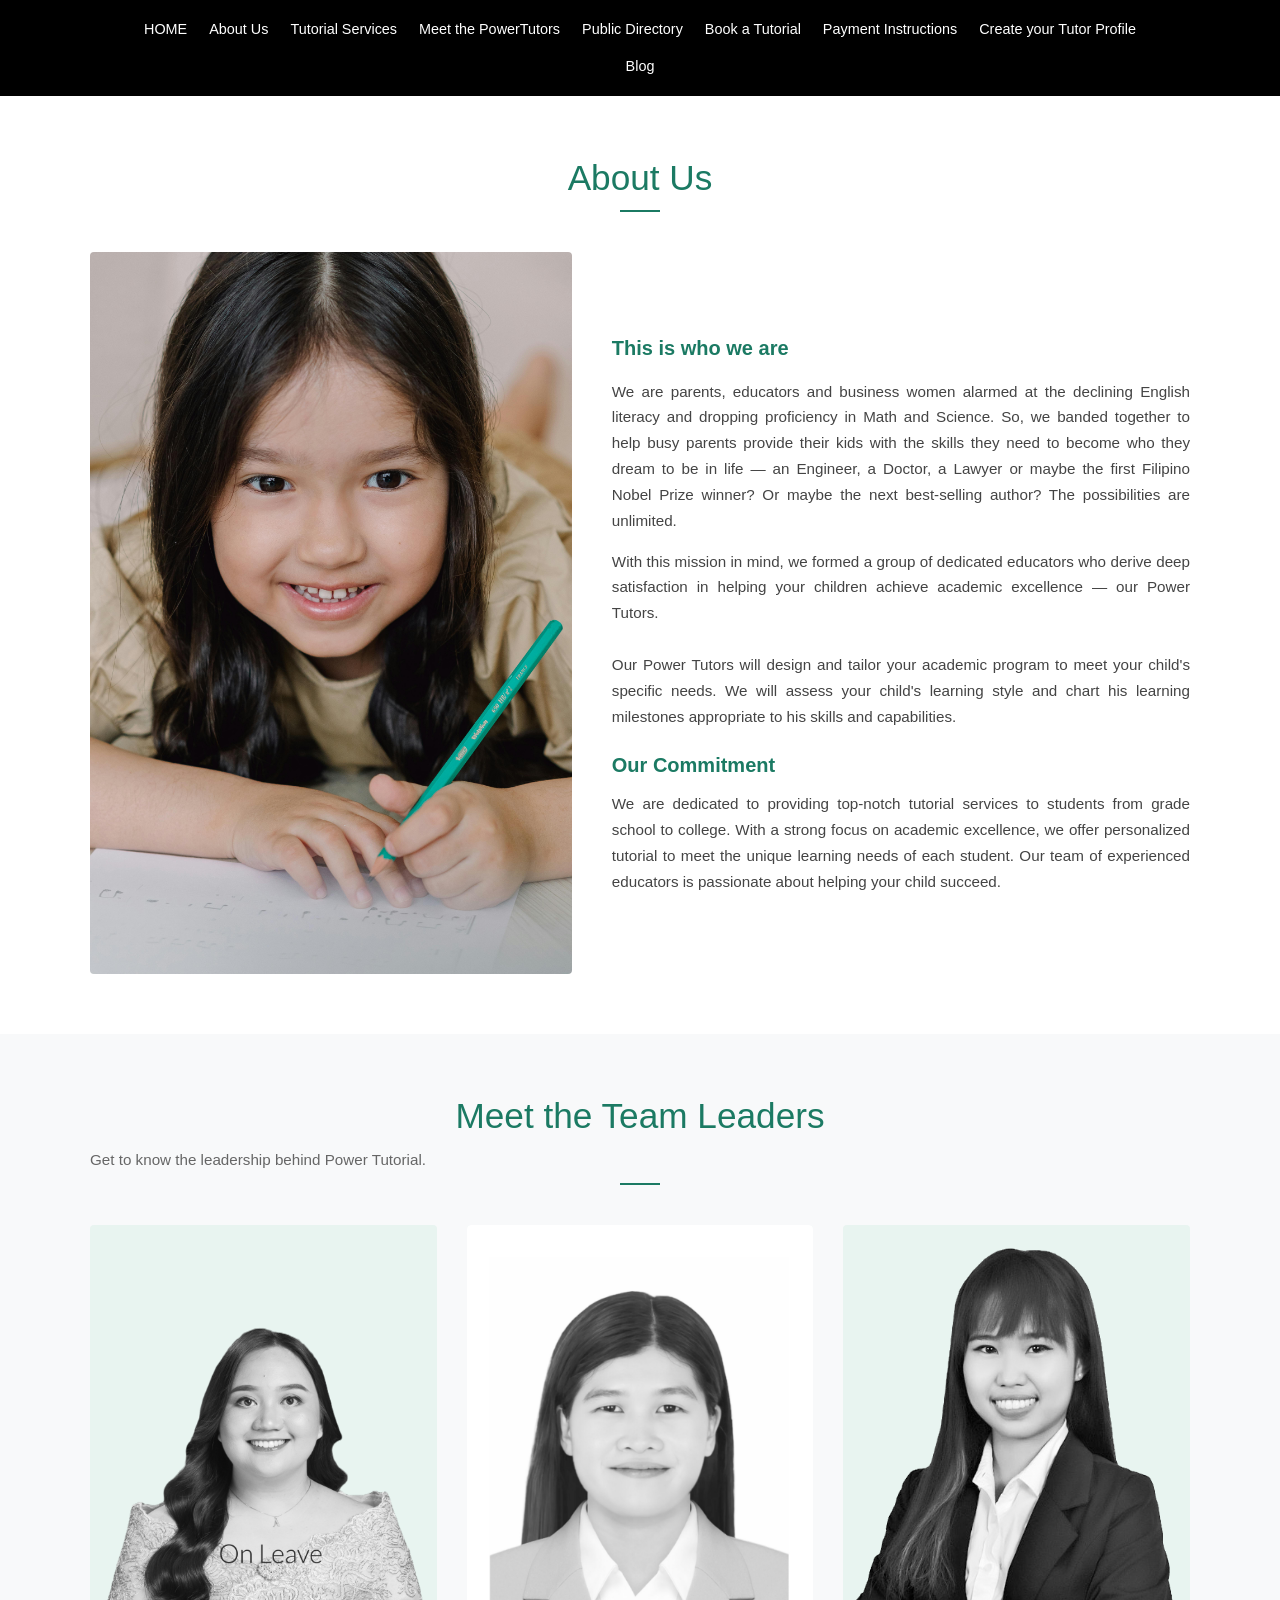
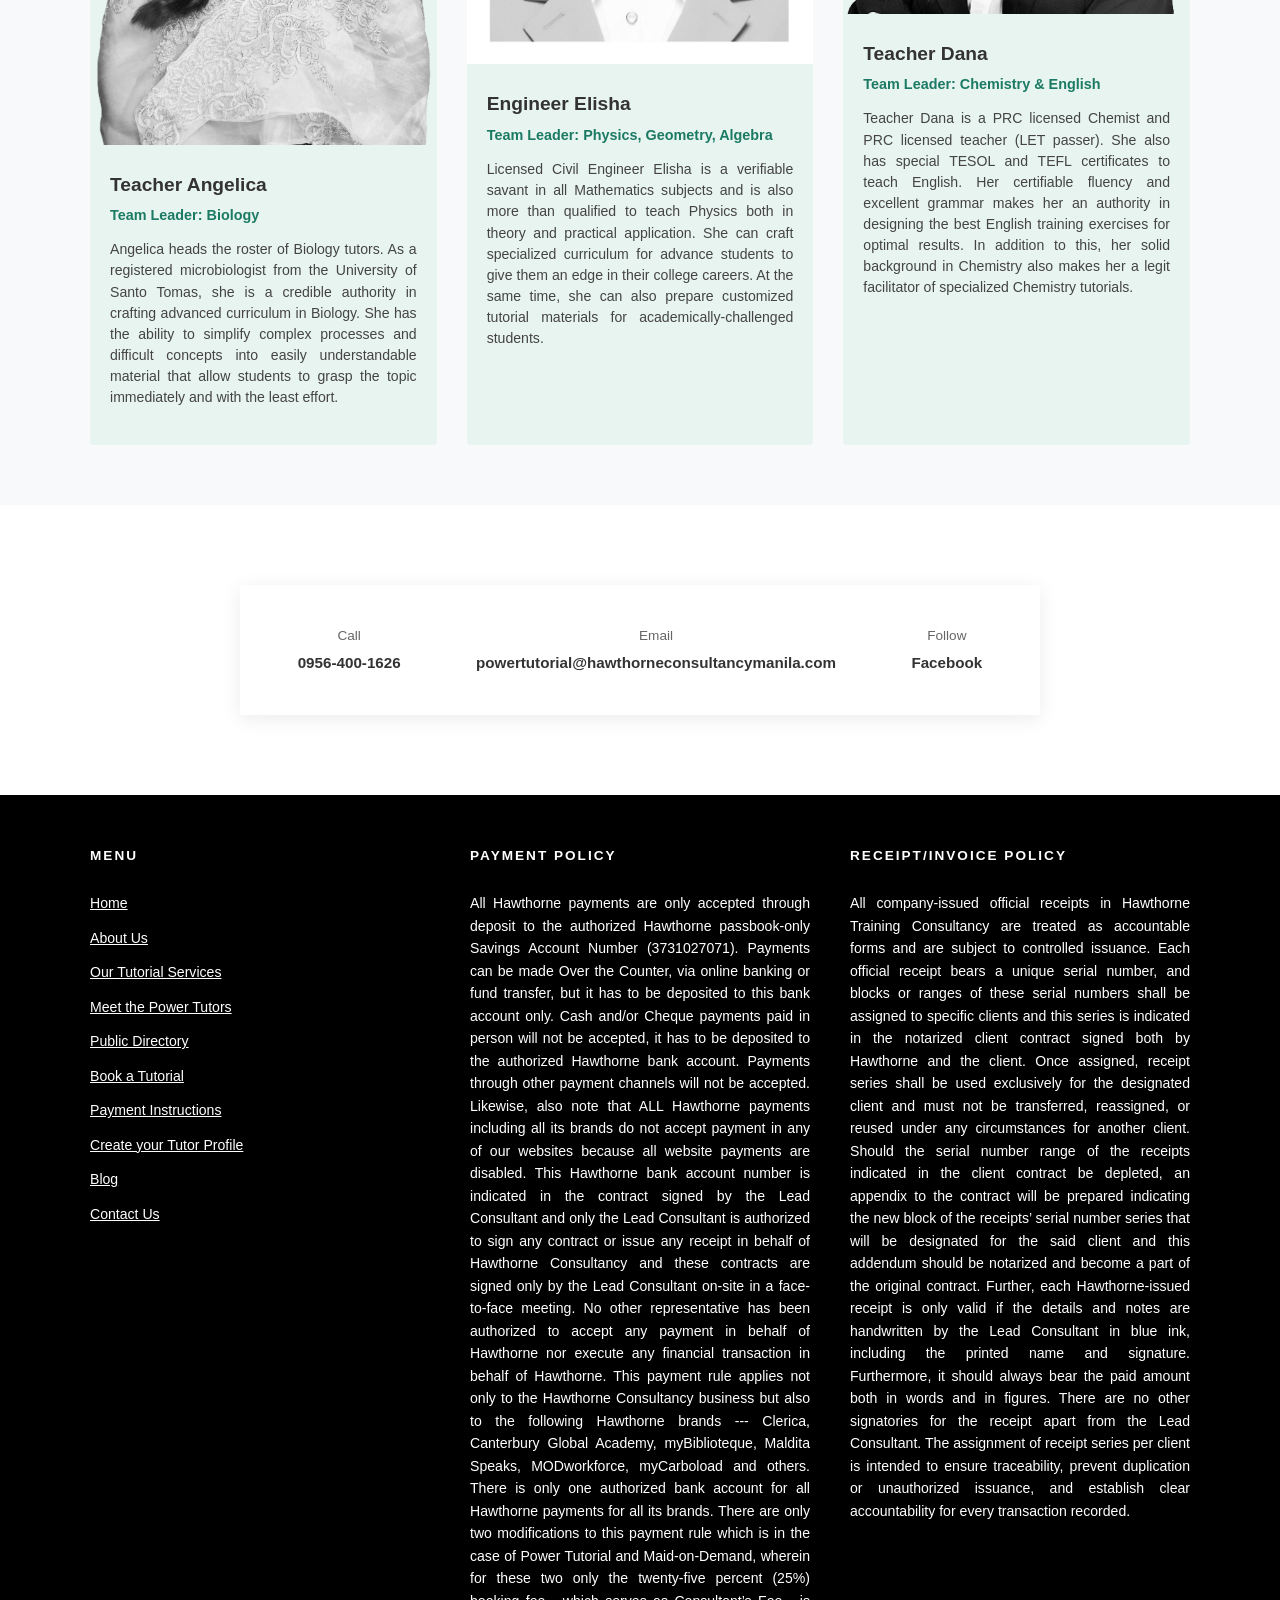
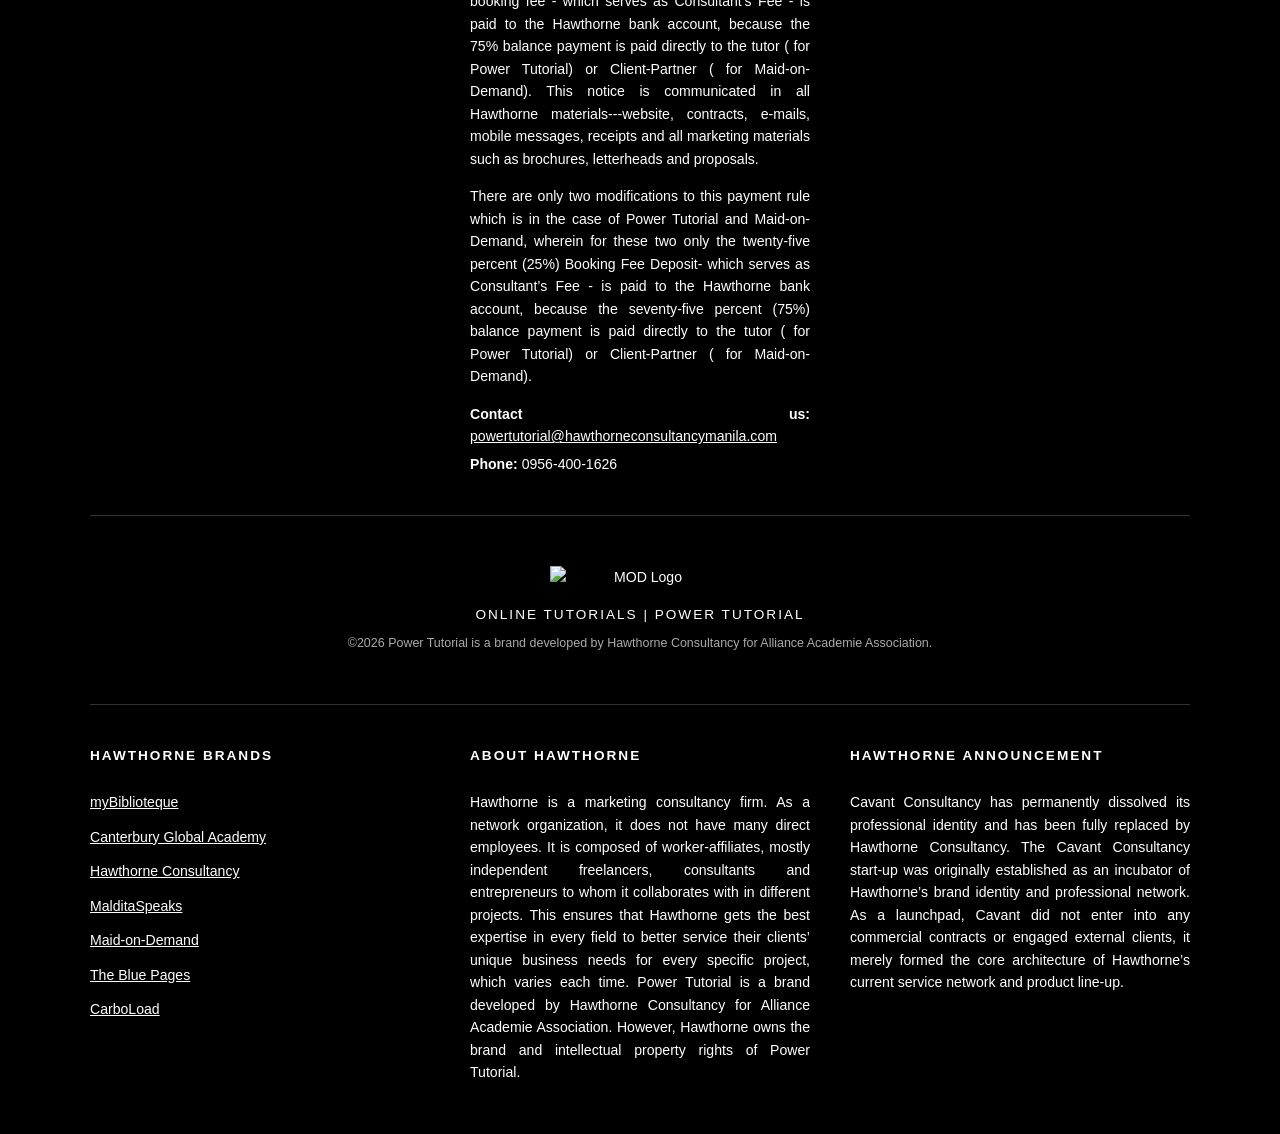
==== commit 7bc1cd1e: "Update image source for Teacher Dana" ====
--- a/about.html
+++ b/about.html
@@ -92,7 +92,7 @@
                     <!-- Leader 3: Dana -->
                     <div class="team-card">
                         <div class="member-photo-wrap">
-                            <img src="images/teacher-danna.jpg" alt="Teacher Dana" class="img-responsive gray-portrait">
+                            <img src="images/teacher-danna.png" alt="Teacher Dana" class="img-responsive gray-portrait">
                         </div>
                         <div class="card-body-green">
                             <h3 class="member-name">Teacher Dana</h3>
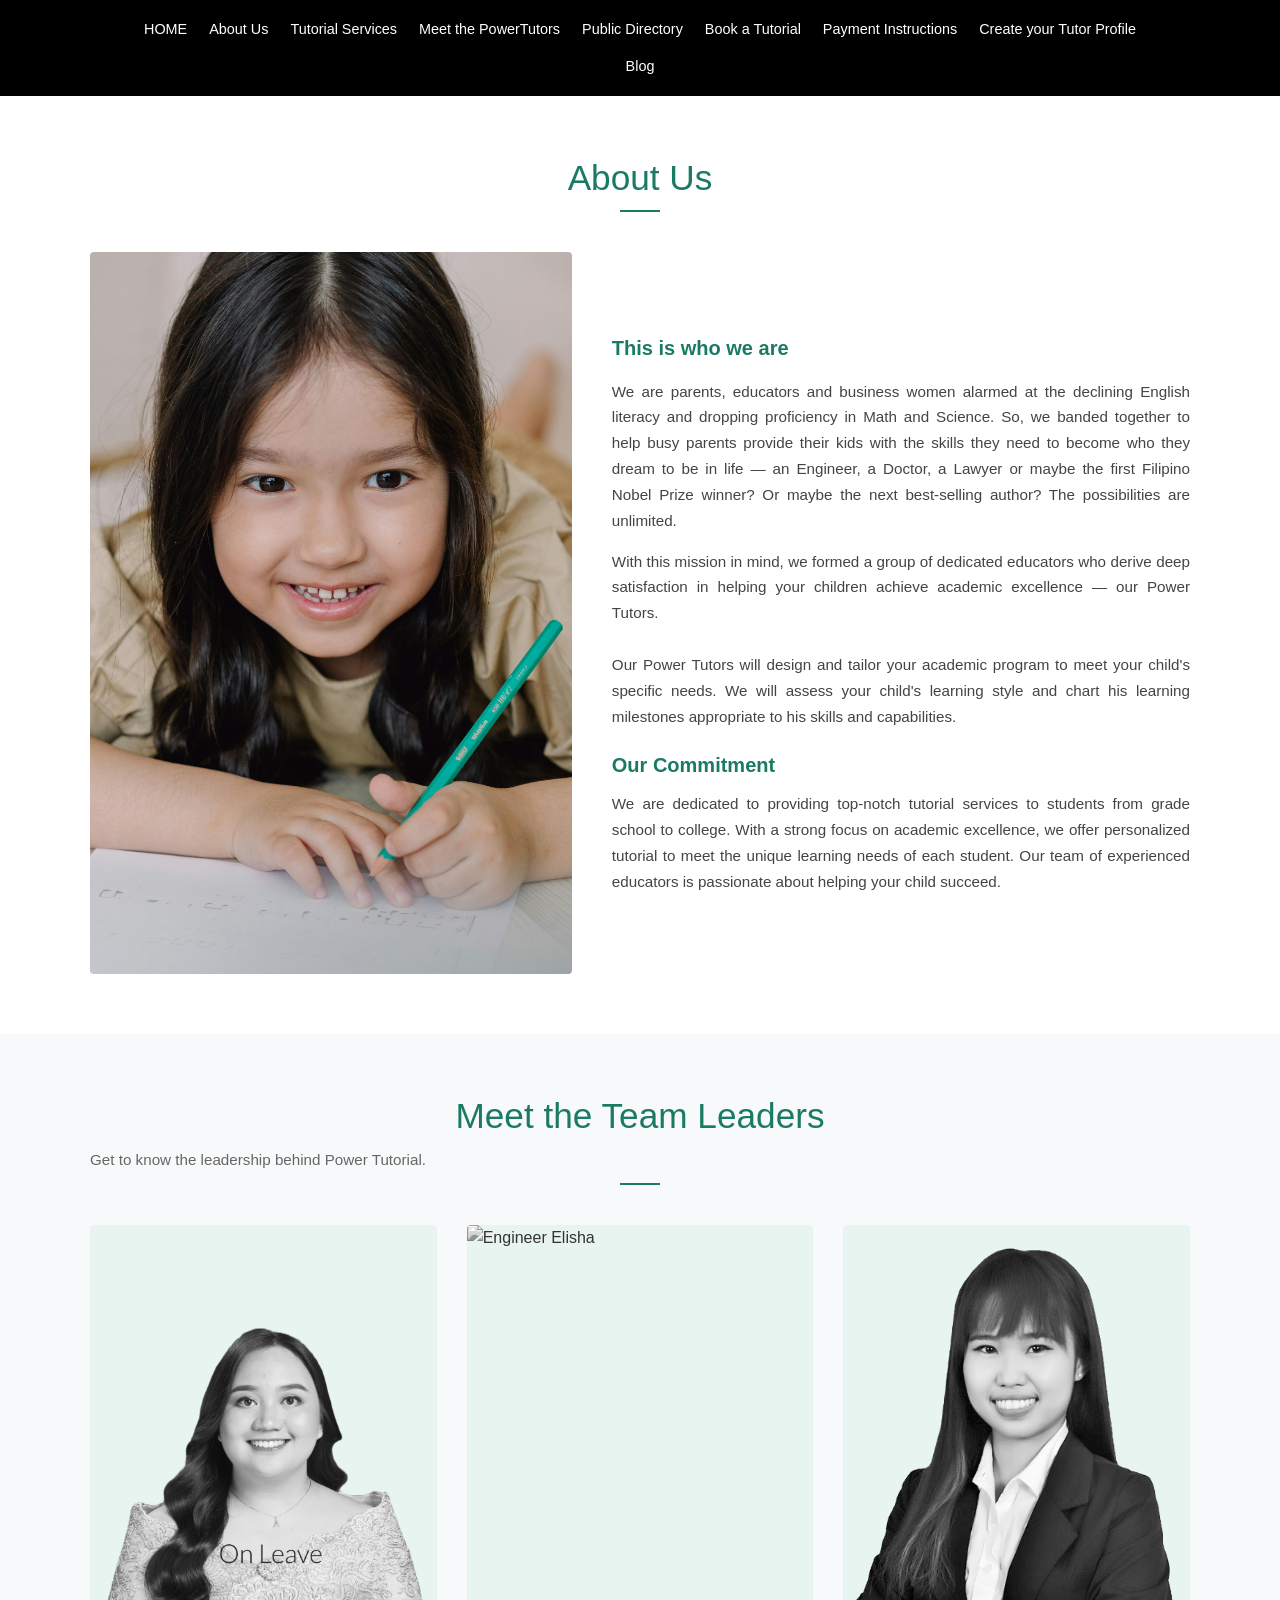
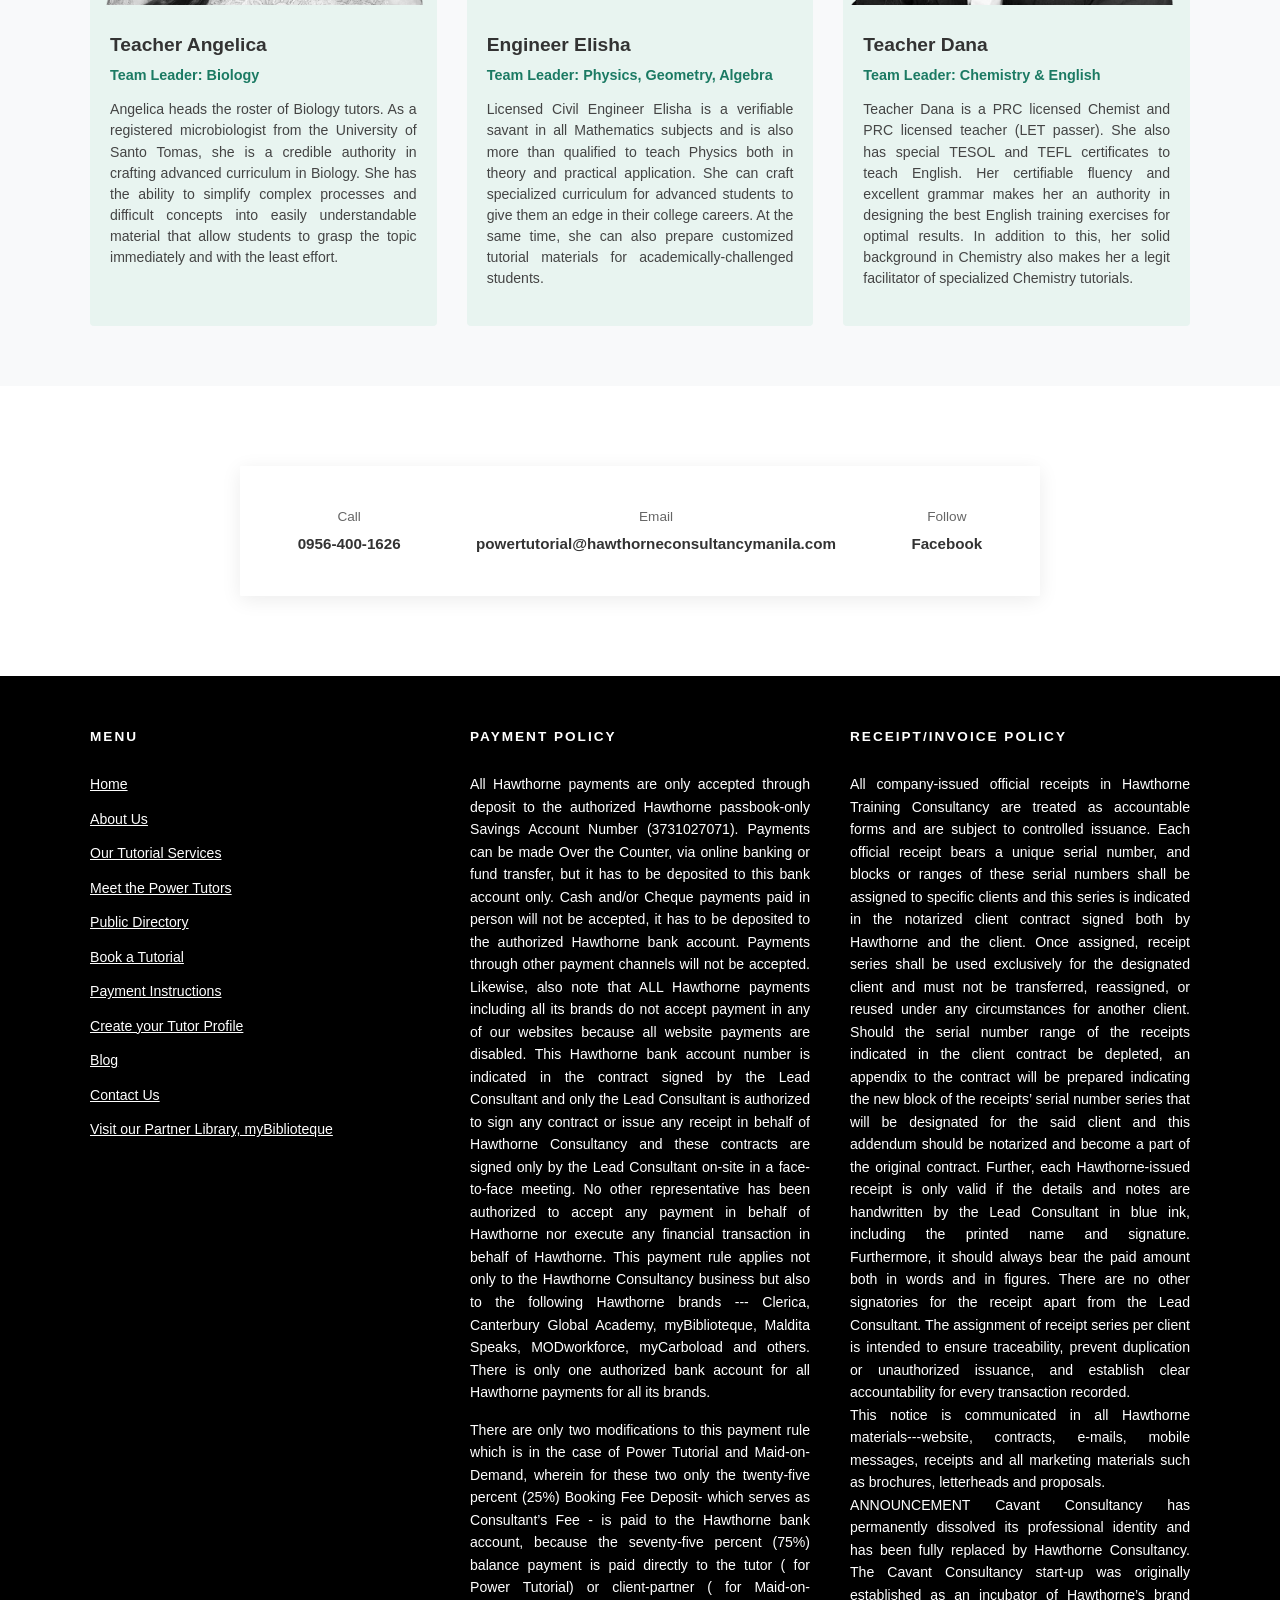
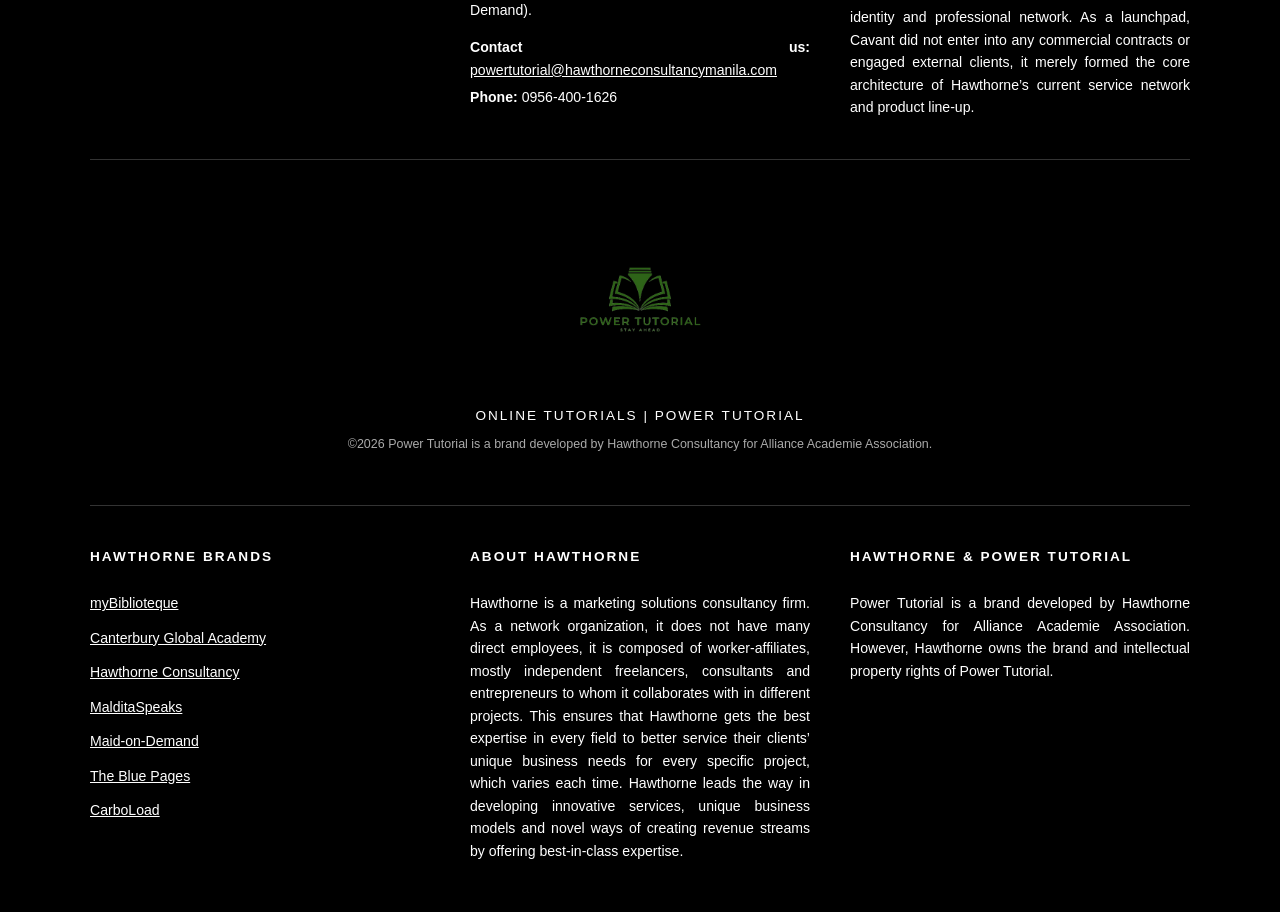
==== commit faf22b99: "Fix spelling error in Engineer Elisha's bio Corrected spelling of 'advance' to 'advanced' in member " ====
--- a/about.html
+++ b/about.html
@@ -84,7 +84,7 @@
                             <h3 class="member-name">Engineer Elisha</h3>
                             <p class="member-role text-teal">Team Leader: Physics, Geometry, Algebra</p>
                             <p class="member-bio">
-                                Licensed Civil Engineer Elisha is a verifiable savant in all Mathematics subjects and is also more than qualified to teach Physics both in theory and practical application. She can craft specialized curriculum for advance students to give them an edge in their college careers. At the same time, she can also prepare customized tutorial materials for academically-challenged students.
+                                Licensed Civil Engineer Elisha is a verifiable savant in all Mathematics subjects and is also more than qualified to teach Physics both in theory and practical application. She can craft specialized curriculum for advanced students to give them an edge in their college careers. At the same time, she can also prepare customized tutorial materials for academically-challenged students.
                             </p>
                         </div>
                     </div>
--- a/styles.css
+++ b/styles.css
@@ -365,11 +365,15 @@
 .tutor-photo-wrap {
   position: relative;
   width: 100%;
+   height: 380px;
+overflow: hidden;
 }
 .gray-portrait {
   filter: grayscale(100%);
   width: 100%;
   object-fit: cover;
+   height: 100%;
+object-position: top center;
 }
 .badge-on-leave {
   position: absolute;
